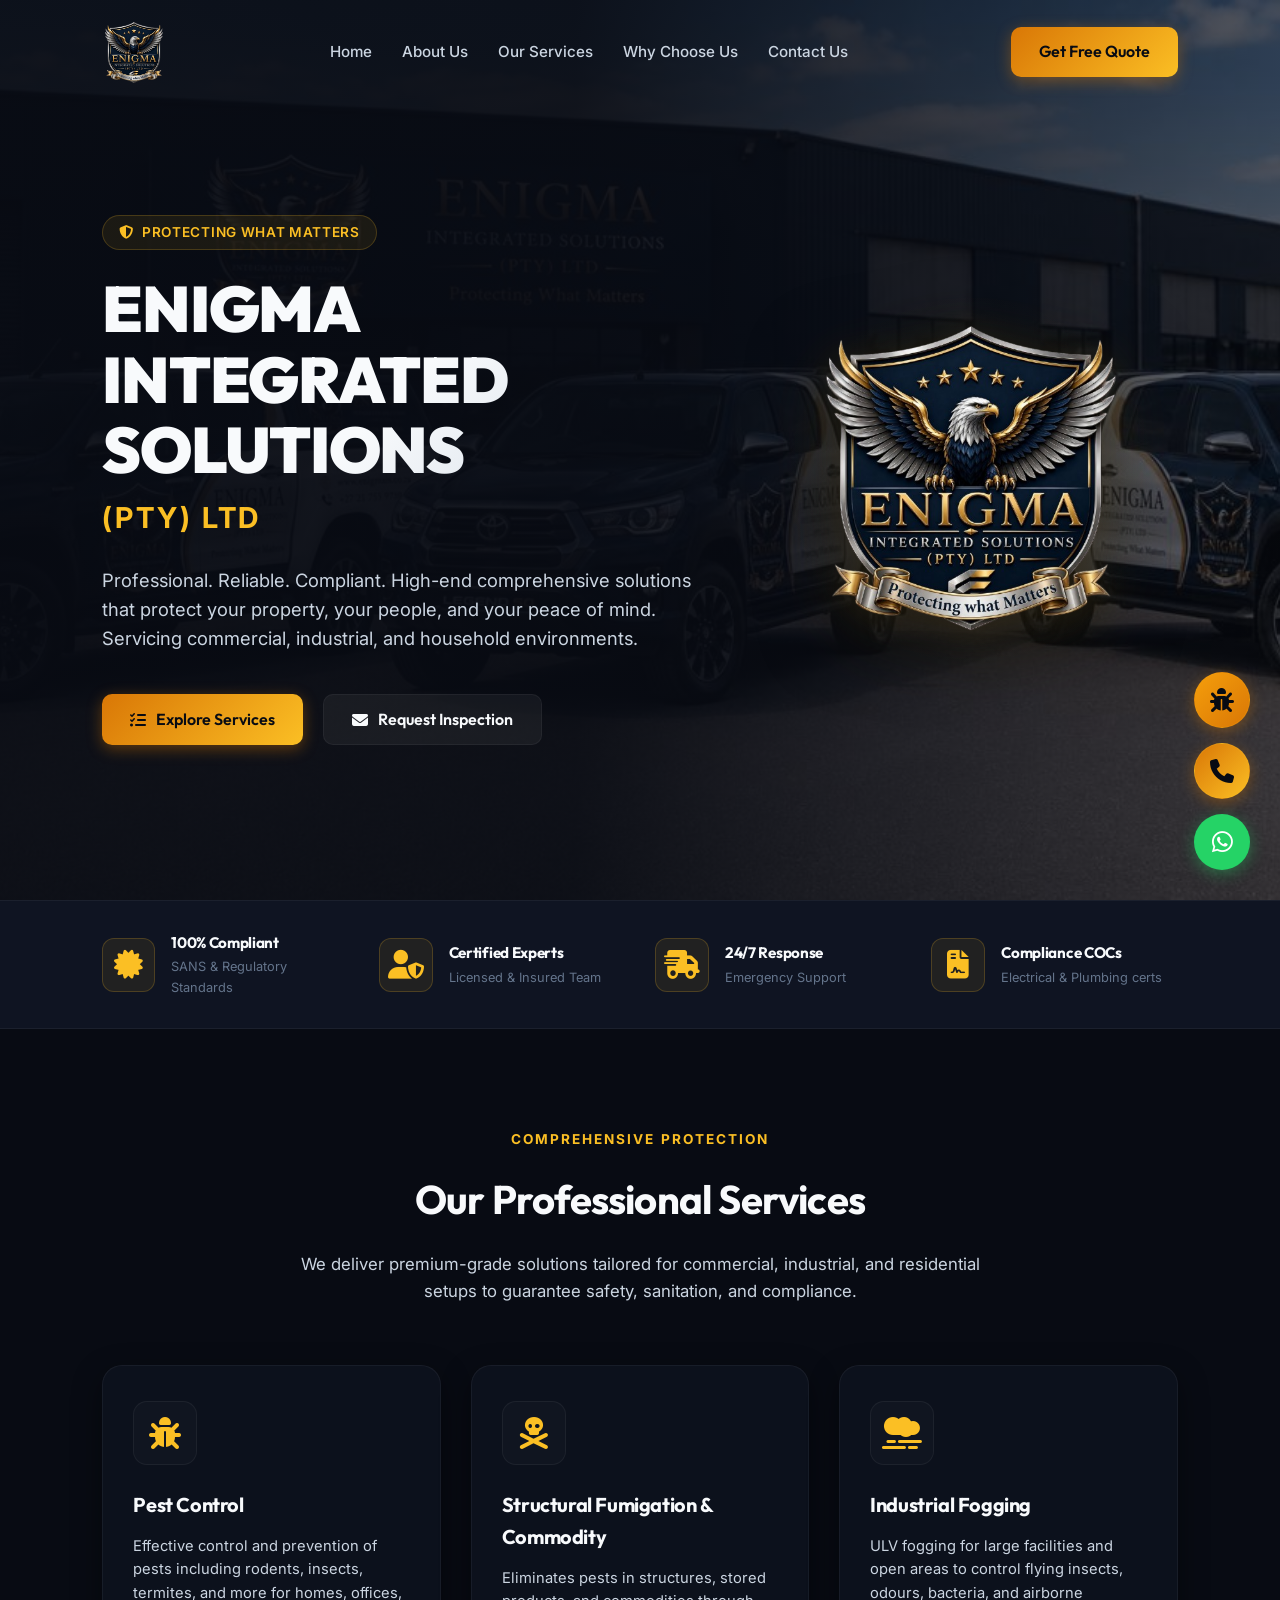
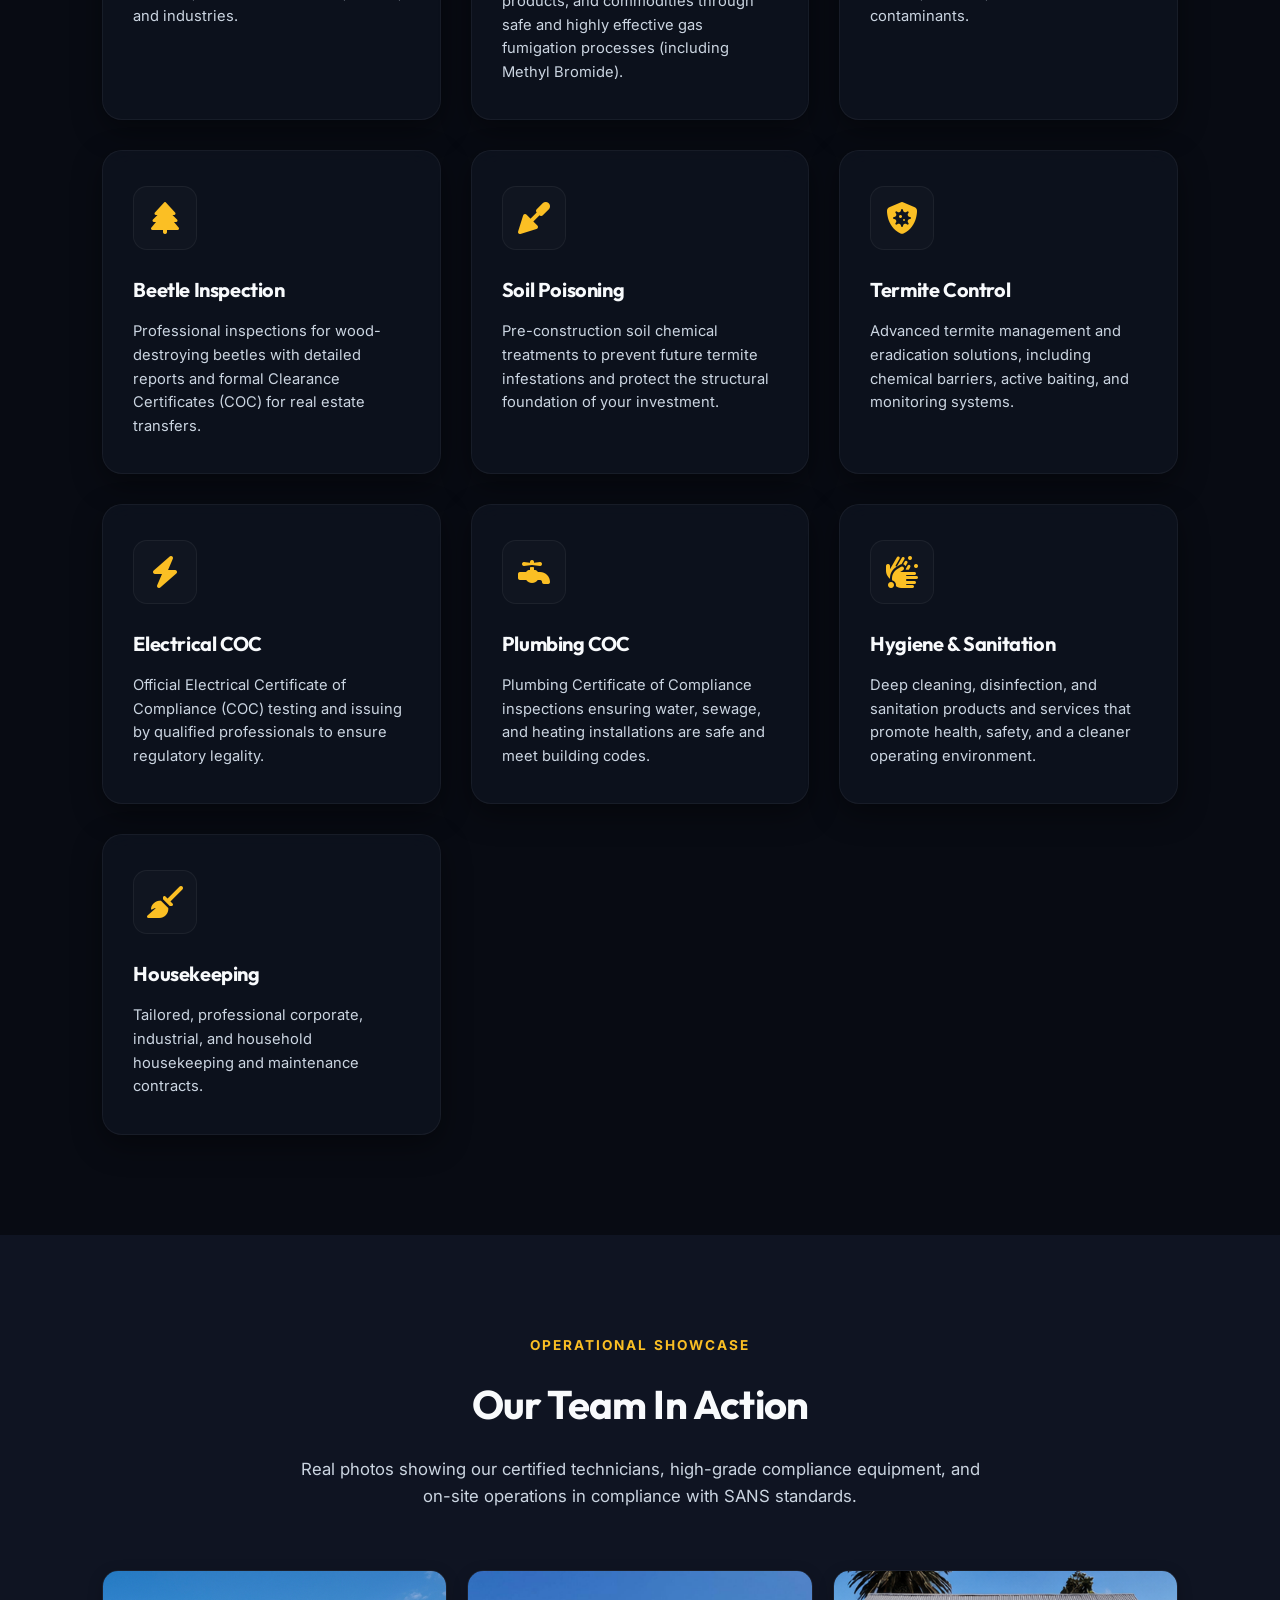
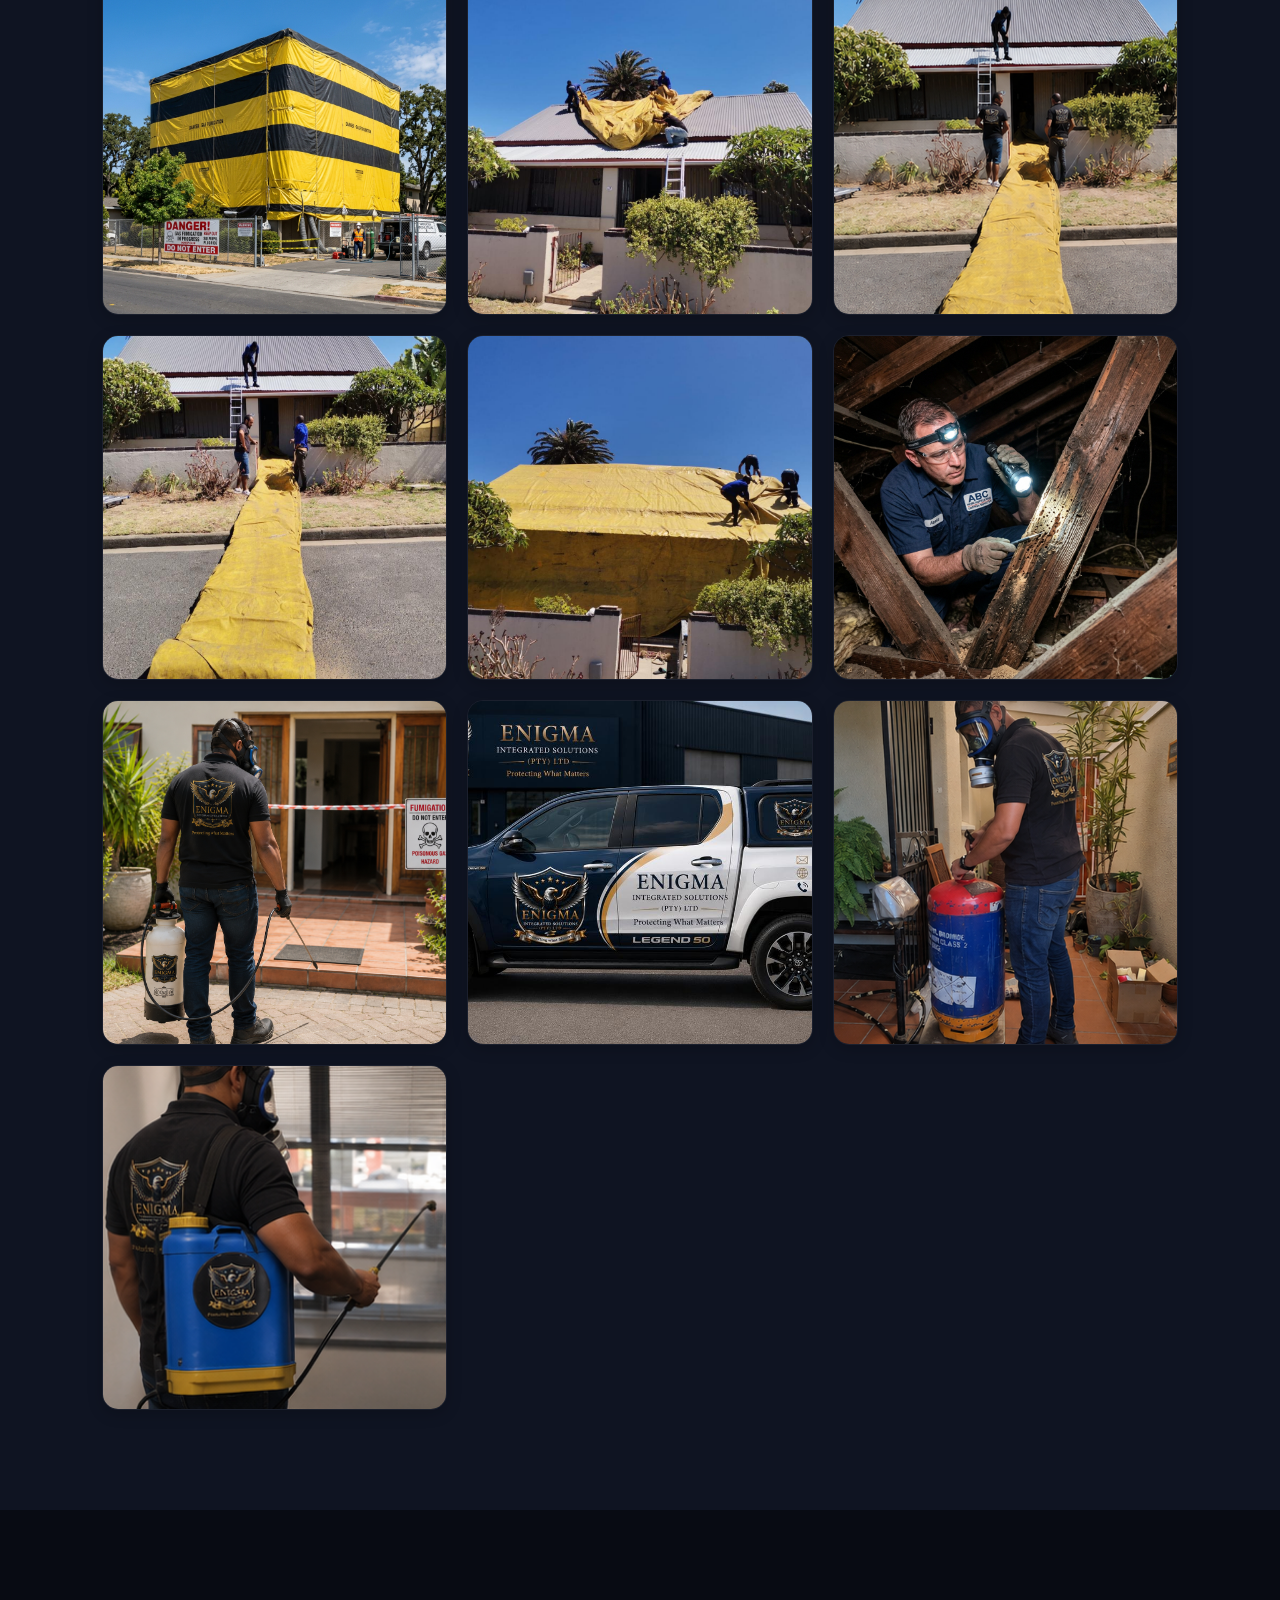
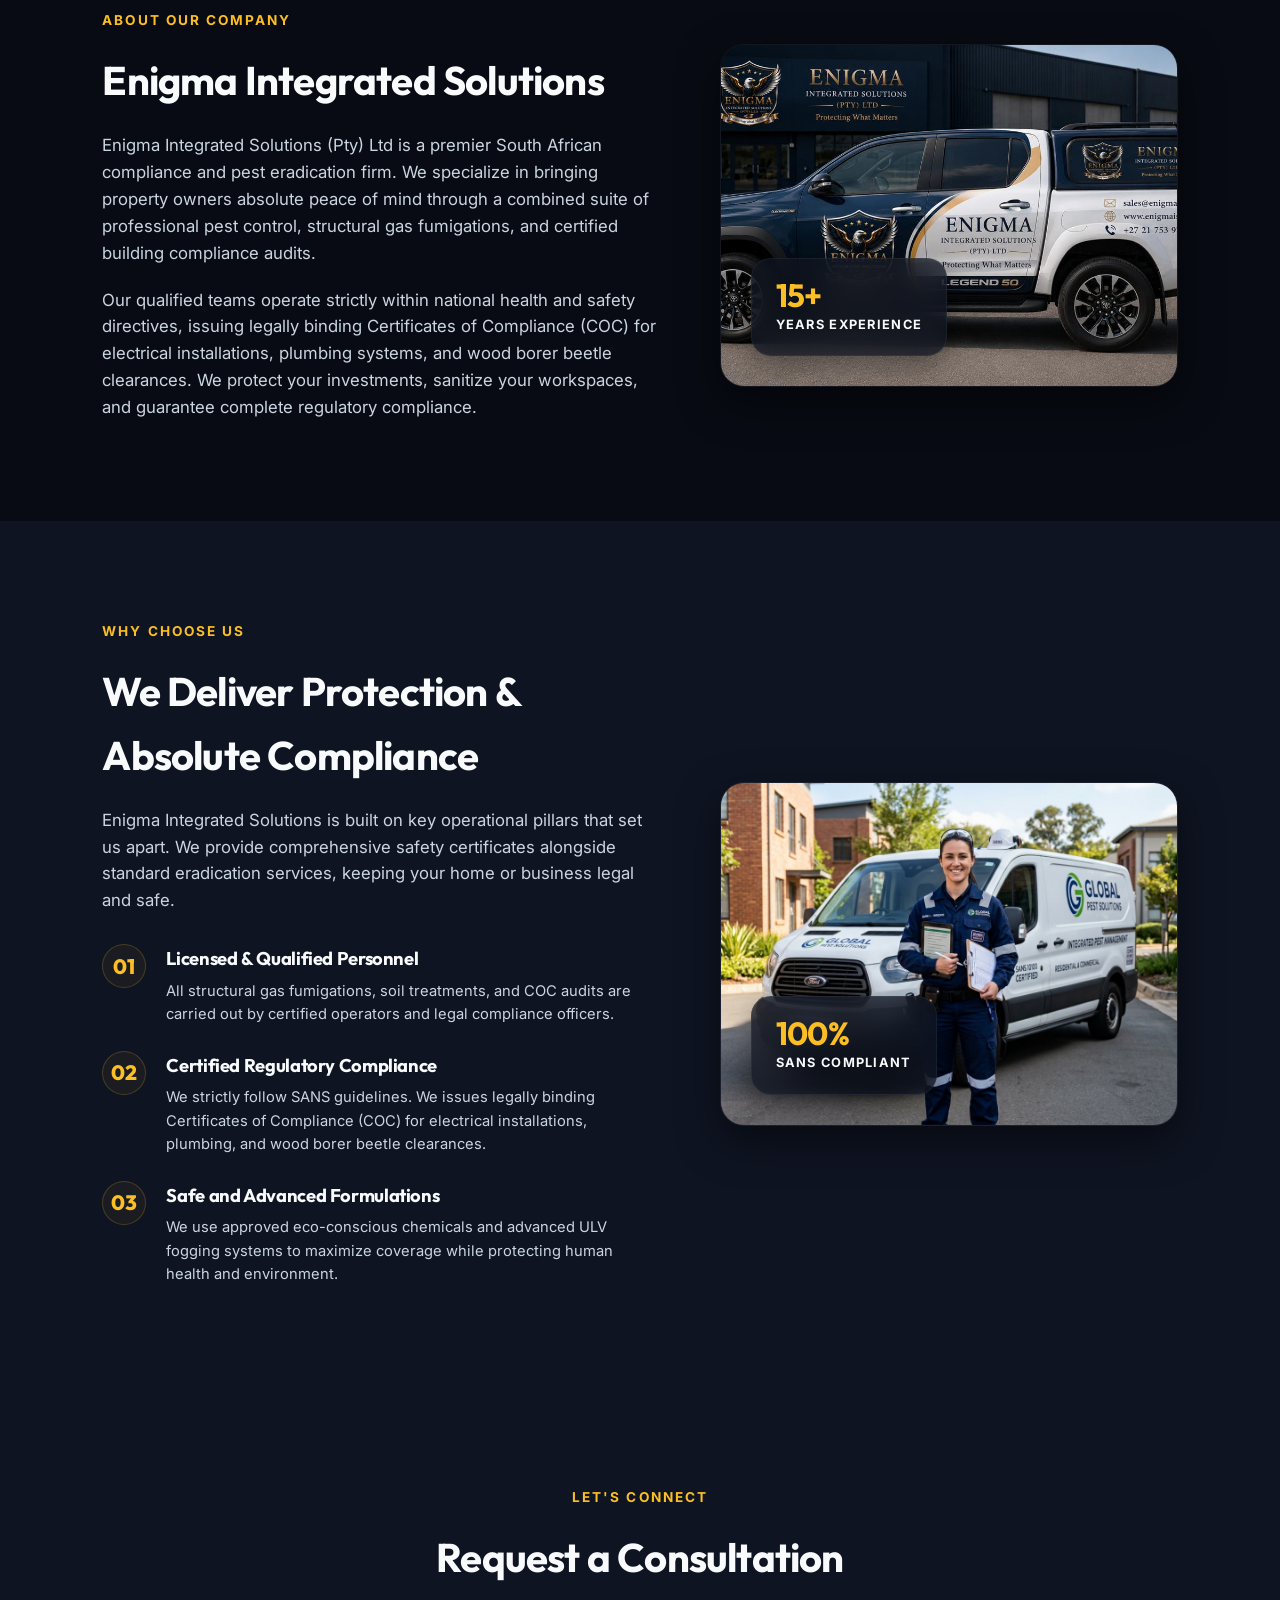
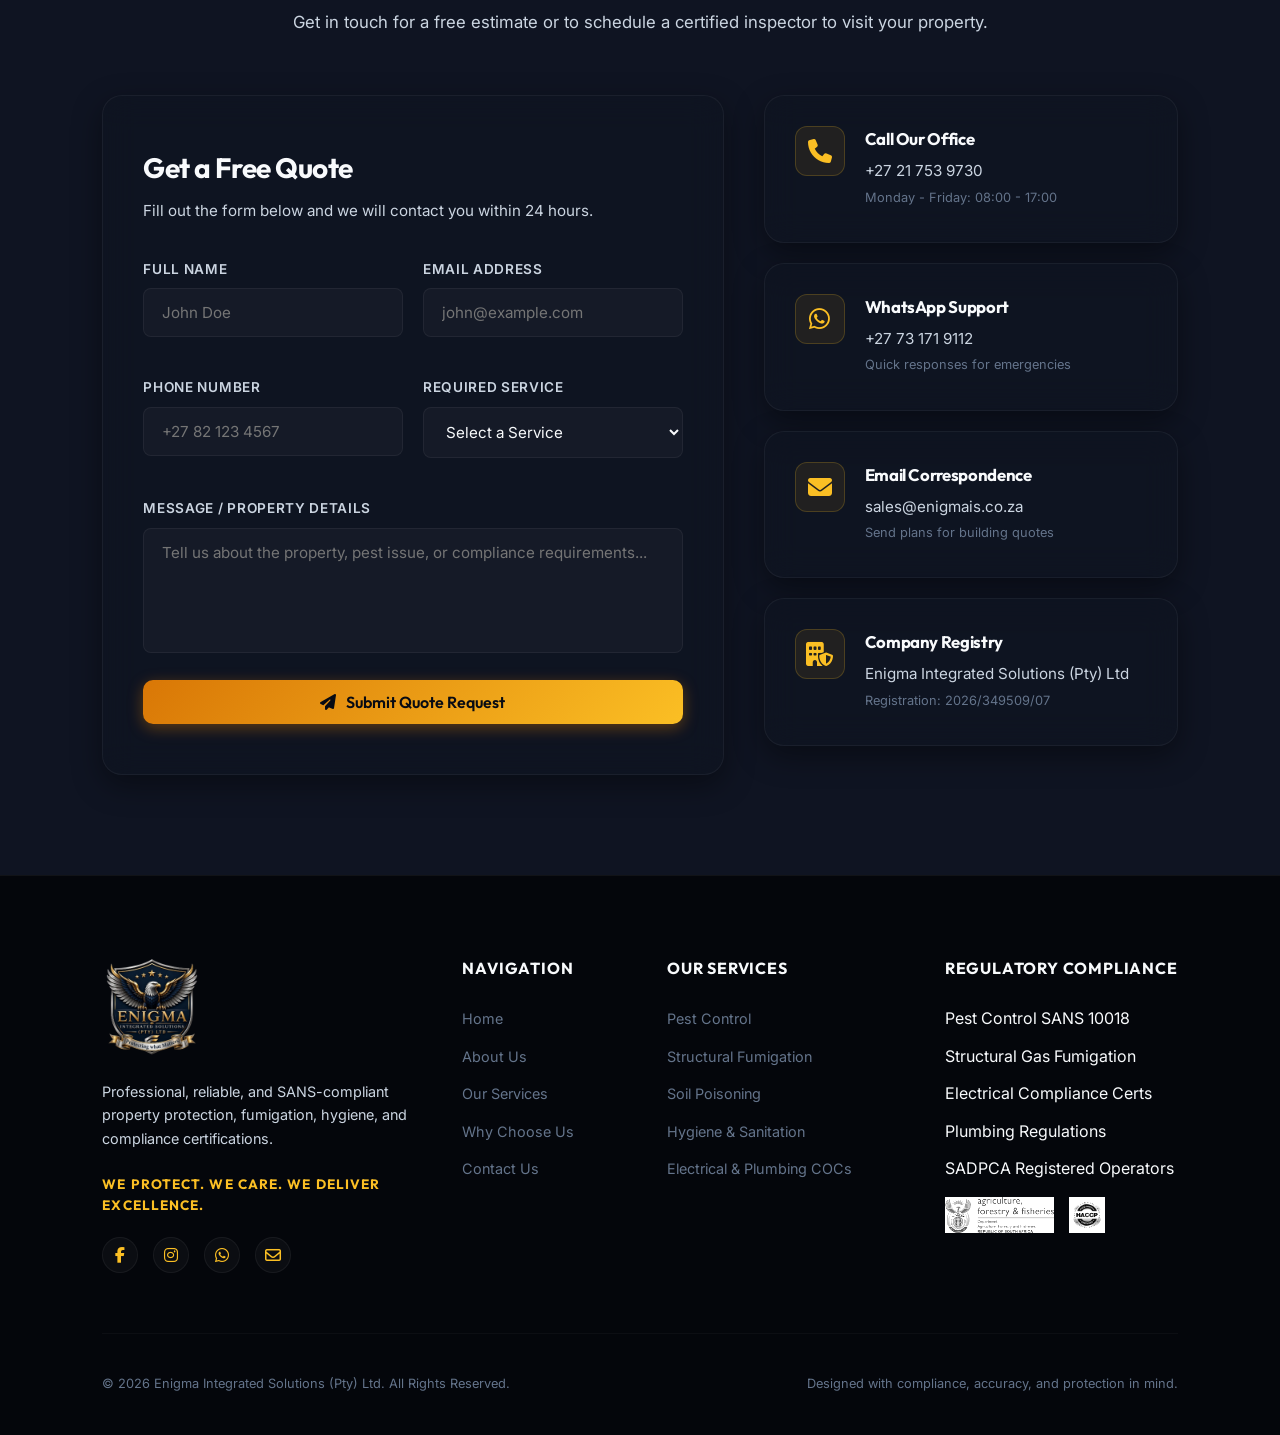
==== index.html @ feeab195 "Initial commit - Enigma Integrated Solutions website with interactive pest simulation and visual imp" ====
<!DOCTYPE html>
<html lang="en">
<head>
    <meta charset="UTF-8">
    <meta name="viewport" content="width=device-width, initial-scale=1.0">
    <title>Enigma Integrated Solutions | Pest Control, Fumigation & Compliance</title>
    <meta name="description" content="Professional, reliable, and compliant integrated pest control, structural fumigation, beetle inspection, soil poisoning, plumbing, and electrical COC services by Enigma Integrated Solutions.">
    
    <!-- FontAwesome for Premium Icons -->
    <link rel="stylesheet" href="https://cdnjs.cloudflare.com/ajax/libs/font-awesome/6.4.0/css/all.min.css">
    
    <!-- Custom Style Sheet -->
    <link rel="stylesheet" href="style.css">
</head>
<body>
    <!-- Hexagonal Grid Overlay -->
    <div class="hex-bg"></div>

    <!-- Navigation Header -->
    <header>
        <div class="logo-container">
            <img src="logo.png" alt="Enigma Logo" class="logo-img">
        </div>
        <ul class="nav-links">
            <li><a href="index.html#hero">Home</a></li>
            <li><a href="index.html#about">About Us</a></li>
            <li><a href="services.html">Our Services</a></li>
            <li><a href="index.html#why-us">Why Choose Us</a></li>
            <li><a href="contact.html">Contact Us</a></li>
        </ul>
        <div class="header-cta">
            <a href="#contact" class="btn btn-primary header-cta-btn">Get Free Quote</a>
            <div class="menu-toggle" id="menu-toggle">
                <span></span>
                <span></span>
                <span></span>
            </div>
        </div>
    </header>

    <!-- Mobile Navigation Drawer -->
    <div class="mobile-nav" id="mobile-nav">
        <div class="mobile-nav-close" id="mobile-nav-close">&times;</div>
        <ul class="mobile-nav-links">
            <li><a href="index.html#hero">Home</a></li>
            <li><a href="index.html#about">About Us</a></li>
            <li><a href="services.html">Our Services</a></li>
            <li><a href="index.html#why-us">Why Choose Us</a></li>
            <li><a href="contact.html">Contact Us</a></li>
            <li style="margin-top: 20px;"><a href="contact.html" class="btn btn-primary" style="display: block; text-align: center;">Get Free Quote</a></li>
        </ul>
    </div>

    <!-- Hero Section -->
    <section class="hero" id="hero">
        <div class="hero-content">
            <div class="hero-tag">
                <i class="fa-solid fa-shield-halved"></i> Protecting What Matters
            </div>
            <h1 class="hero-title">ENIGMA INTEGRATED SOLUTIONS</h1>
            <div class="hero-subtitle">(PTY) LTD</div>
            <p class="hero-desc">
                Professional. Reliable. Compliant. High-end comprehensive solutions that protect your property, your people, and your peace of mind. Servicing commercial, industrial, and household environments.
            </p>
            <div class="hero-btns">
                <a href="#services" class="btn btn-primary">
                    <i class="fa-solid fa-list-check"></i> Explore Services
                </a>
                <a href="#contact" class="btn btn-secondary">
                    <i class="fa-solid fa-envelope"></i> Request Inspection
                </a>
            </div>
        </div>
        <div class="hero-badge-container">
            <div class="shield-logo-wrap">
                <img src="logo.png" alt="Enigma Integrated Solutions Shield" class="shield-logo-big">
            </div>
        </div>
    </section>

    <!-- Trust Badges Bar -->
    <section class="trust-badges">
        <div class="badge-item">
            <div class="badge-icon"><i class="fa-solid fa-certificate"></i></div>
            <div class="badge-info">
                <h4>100% Compliant</h4>
                <p>SANS & Regulatory Standards</p>
            </div>
        </div>
        <div class="badge-item">
            <div class="badge-icon"><i class="fa-solid fa-user-shield"></i></div>
            <div class="badge-info">
                <h4>Certified Experts</h4>
                <p>Licensed & Insured Team</p>
            </div>
        </div>
        <div class="badge-item">
            <div class="badge-icon"><i class="fa-solid fa-truck-fast"></i></div>
            <div class="badge-info">
                <h4>24/7 Response</h4>
                <p>Emergency Support</p>
            </div>
        </div>
        <div class="badge-item">
            <div class="badge-icon"><i class="fa-solid fa-file-contract"></i></div>
            <div class="badge-info">
                <h4>Compliance COCs</h4>
                <p>Electrical & Plumbing certs</p>
            </div>
        </div>
    </section>

    <!-- Services Section -->
    <section class="section" id="services">
        <div class="section-header">
            <span class="section-tag">Comprehensive Protection</span>
            <h2 class="section-title">Our Professional Services</h2>
            <p class="section-desc">We deliver premium-grade solutions tailored for commercial, industrial, and residential setups to guarantee safety, sanitation, and compliance.</p>
        </div>
        
        <div class="services-grid">
            <!-- 1. Pest Control -->
            <div class="service-card glass-panel">
                <div class="service-icon-wrap">
                    <div class="service-icon"><i class="fa-solid fa-bug"></i></div>
                </div>
                <h3>Pest Control</h3>
                <p>Effective control and prevention of pests including rodents, insects, termites, and more for homes, offices, and industries.</p>
            </div>

            <!-- 2. Structural Fumigation -->
            <div class="service-card glass-panel">
                <div class="service-icon-wrap">
                    <div class="service-icon"><i class="fa-solid fa-skull-crossbones"></i></div>
                </div>
                <h3>Structural Fumigation & Commodity</h3>
                <p>Eliminates pests in structures, stored products, and commodities through safe and highly effective gas fumigation processes (including Methyl Bromide).</p>
            </div>

            <!-- 3. Industrial Fogging -->
            <div class="service-card glass-panel">
                <div class="service-icon-wrap">
                    <div class="service-icon"><i class="fa-solid fa-smog"></i></div>
                </div>
                <h3>Industrial Fogging</h3>
                <p>ULV fogging for large facilities and open areas to control flying insects, odours, bacteria, and airborne contaminants.</p>
            </div>

            <!-- 4. Beetle Inspection -->
            <div class="service-card glass-panel">
                <div class="service-icon-wrap">
                    <div class="service-icon"><i class="fa-solid fa-tree"></i></div>
                </div>
                <h3>Beetle Inspection</h3>
                <p>Professional inspections for wood-destroying beetles with detailed reports and formal Clearance Certificates (COC) for real estate transfers.</p>
            </div>

            <!-- 5. Soil Poisoning -->
            <div class="service-card glass-panel">
                <div class="service-icon-wrap">
                    <div class="service-icon"><i class="fa-solid fa-trowel"></i></div>
                </div>
                <h3>Soil Poisoning</h3>
                <p>Pre-construction soil chemical treatments to prevent future termite infestations and protect the structural foundation of your investment.</p>
            </div>

            <!-- 6. Termite Control -->
            <div class="service-card glass-panel">
                <div class="service-icon-wrap">
                    <div class="service-icon"><i class="fa-solid fa-shield-virus"></i></div>
                </div>
                <h3>Termite Control</h3>
                <p>Advanced termite management and eradication solutions, including chemical barriers, active baiting, and monitoring systems.</p>
            </div>

            <!-- 7. Electrical COC -->
            <div class="service-card glass-panel">
                <div class="service-icon-wrap">
                    <div class="service-icon"><i class="fa-solid fa-bolt"></i></div>
                </div>
                <h3>Electrical COC</h3>
                <p>Official Electrical Certificate of Compliance (COC) testing and issuing by qualified professionals to ensure regulatory legality.</p>
            </div>

            <!-- 8. Plumbing COC -->
            <div class="service-card glass-panel">
                <div class="service-icon-wrap">
                    <div class="service-icon"><i class="fa-solid fa-faucet"></i></div>
                </div>
                <h3>Plumbing COC</h3>
                <p>Plumbing Certificate of Compliance inspections ensuring water, sewage, and heating installations are safe and meet building codes.</p>
            </div>

            <!-- 9. Hygiene & Sanitation -->
            <div class="service-card glass-panel">
                <div class="service-icon-wrap">
                    <div class="service-icon"><i class="fa-solid fa-hands-bubbles"></i></div>
                </div>
                <h3>Hygiene & Sanitation</h3>
                <p>Deep cleaning, disinfection, and sanitation products and services that promote health, safety, and a cleaner operating environment.</p>
            </div>

            <!-- 10. Housekeeping -->
            <div class="service-card glass-panel">
                <div class="service-icon-wrap">
                    <div class="service-icon"><i class="fa-solid fa-broom"></i></div>
                </div>
                <h3>Housekeeping</h3>
                <p>Tailored, professional corporate, industrial, and household housekeeping and maintenance contracts.</p>
            </div>
        </div>
    </section>

    <!-- Gallery Section -->
    <section class="section section-alt" id="gallery">
        <div class="section-header">
            <span class="section-tag">Operational Showcase</span>
            <h2 class="section-title">Our Team In Action</h2>
            <p class="section-desc">Real photos showing our certified technicians, high-grade compliance equipment, and on-site operations in compliance with SANS standards.</p>
        </div>
        
        <div class="gallery-grid">
            <div class="gallery-item" data-src="structural_fumigation_service.png" data-caption="Certified Enigma technician preparing Methyl Bromide gas cylinders, adjusting valves on scales prior to starting structural fumigation.">
                <img src="structural_fumigation_service.png" alt="Fumigation setup">
                <div class="gallery-zoom-icon"><i class="fa-solid fa-magnifying-glass-plus"></i></div>
                <div class="gallery-overlay">
                    <h4>Fumigation Prep</h4>
                    <p>Methyl Bromide setup</p>
                </div>
            </div>

            <div class="gallery-item" data-src="WhatsApp Image 2026-05-28 at 19.33.57.jpeg" data-caption="Enigma operations team pulling the yellow tarpaulin to cover the roof of a residential property for a borer beetle fumigation.">
                <img src="WhatsApp Image 2026-05-28 at 19.33.57.jpeg" alt="Site Inspection">
                <div class="gallery-zoom-icon"><i class="fa-solid fa-magnifying-glass-plus"></i></div>
                <div class="gallery-overlay">
                    <h4>Operational Safety</h4>
                    <p>Roof tarping setup</p>
                </div>
            </div>

            <div class="gallery-item" data-src="234178e8-e310-4999-b7f9-cc5a488cd9df (2).png" data-caption="Official Enigma active pest control warning label establishing structural compliance boundary.">
                <img src="234178e8-e310-4999-b7f9-cc5a488cd9df (2).png" alt="Enigma Warning Label">
                <div class="gallery-zoom-icon"><i class="fa-solid fa-magnifying-glass-plus"></i></div>
                <div class="gallery-overlay">
                    <h4>Warning Notice</h4>
                    <p>Pest warning label</p>
                </div>
            </div>

            <div class="gallery-item" data-src="WhatsApp Image 2026-05-28 at 19.33.57 (2).jpeg" data-caption="Large yellow tarpaulins and safety weights stretching onto the ground of the property boundary to create a completely gas-tight seal.">
                <img src="WhatsApp Image 2026-05-28 at 19.33.57 (2).jpeg" alt="Fumigation Monitor">
                <div class="gallery-zoom-icon"><i class="fa-solid fa-magnifying-glass-plus"></i></div>
                <div class="gallery-overlay">
                    <h4>Property Sealing</h4>
                    <p>Ground tarping</p>
                </div>
            </div>

            <div class="gallery-item" data-src="WhatsApp Image 2026-05-28 at 19.33.57 (3).jpeg" data-caption="Qualified personnel securing safety clips on the heavy-duty yellow gas sheets on the rooftop of a property.">
                <img src="WhatsApp Image 2026-05-28 at 19.33.57 (3).jpeg" alt="Industrial Fogging Prep">
                <div class="gallery-zoom-icon"><i class="fa-solid fa-magnifying-glass-plus"></i></div>
                <div class="gallery-overlay">
                    <h4>Rooftop Tarping</h4>
                    <p>Securing safety clips</p>
                </div>
            </div>

            <div class="gallery-item" data-src="beetle_inspection_service.png" data-caption="Technician examining window frame joints and wall cavities for wood-borer beetle infestations during property audit.">
                <img src="beetle_inspection_service.png" alt="Safety Warning Notice">
                <div class="gallery-zoom-icon"><i class="fa-solid fa-magnifying-glass-plus"></i></div>
                <div class="gallery-overlay">
                    <h4>Beetle Audit</h4>
                    <p>Inspection details</p>
                </div>
            </div>

            <div class="gallery-item" data-src="1574c08b-3d66-49b2-88bf-6e9077f7aad7.png" data-caption="Two branded Enigma service bakkies fully equipped and ready for structural fumigation dispatch.">
                <img src="1574c08b-3d66-49b2-88bf-6e9077f7aad7.png" alt="Enigma Service Vehicles">
                <div class="gallery-zoom-icon"><i class="fa-solid fa-magnifying-glass-plus"></i></div>
                <div class="gallery-overlay">
                    <h4>Company Fleet</h4>
                    <p>Hilux bakkies dispatch</p>
                </div>
            </div>

            <div class="gallery-item" data-src="WhatsApp Image 2026-05-30 at 12.38.09 (1).jpeg" data-caption="Branded Toyota Hilux company bakkie ready for deployment to specialized structural soil poisoning site.">
                <img src="WhatsApp Image 2026-05-30 at 12.38.09 (1).jpeg" alt="Foundation soil treatment overview">
                <div class="gallery-zoom-icon"><i class="fa-solid fa-magnifying-glass-plus"></i></div>
                <div class="gallery-overlay">
                    <h4>Company Vehicle</h4>
                    <p>Hilux bakkie dispatch</p>
                </div>
            </div>

            <div class="gallery-item" data-src="234178e8-e310-4999-b7f9-cc5a488cd9df (3).png" data-caption="Enigma compliance service record card detailing recent pest control treatment dates.">
                <img src="234178e8-e310-4999-b7f9-cc5a488cd9df (3).png" alt="Service Record Card">
                <div class="gallery-zoom-icon"><i class="fa-solid fa-magnifying-glass-plus"></i></div>
                <div class="gallery-overlay">
                    <h4>Compliance Log</h4>
                    <p>Service card updates</p>
                </div>
            </div>

            <div class="gallery-item" data-src="234178e8-e310-4999-b7f9-cc5a488cd9df (6).png" data-caption="Official PIRB plumbing Certificate of Compliance (COC) document issued by our certified inspectors.">
                <img src="234178e8-e310-4999-b7f9-cc5a488cd9df (6).png" alt="Plumbing CoC Document">
                <div class="gallery-zoom-icon"><i class="fa-solid fa-magnifying-glass-plus"></i></div>
                <div class="gallery-overlay">
                    <h4>Plumbing COC</h4>
                    <p>PIRB certification</p>
                </div>
            </div>
        </div>
    </section>

    <!-- About Us Section -->
    <section class="section" id="about">
        <div class="why-us">
            <div class="why-us-content">
                <span class="section-tag">About Our Company</span>
                <h2 class="section-title">Enigma Integrated Solutions</h2>
                <p class="section-desc" style="margin-bottom: 20px;">
                    Enigma Integrated Solutions (Pty) Ltd is a premier South African compliance and pest eradication firm. We specialize in bringing property owners absolute peace of mind through a combined suite of professional pest control, structural gas fumigations, and certified building compliance audits.
                </p>
                <p class="section-desc">
                    Our qualified teams operate strictly within national health and safety directives, issuing legally binding Certificates of Compliance (COC) for electrical installations, plumbing systems, and wood borer beetle clearances. We protect your investments, sanitize your workspaces, and guarantee complete regulatory compliance.
                </p>
            </div>
            <div class="why-us-graphic">
                <img src="WhatsApp Image 2026-05-30 at 12.38.09 (1).jpeg" alt="Enigma branded service Hilux bakkie ready for dispatch">
                <div class="why-us-overlay-badge glass-panel">
                    <h3>15+</h3>
                    <p>YEARS EXPERIENCE</p>
                </div>
            </div>
        </div>
    </section>

    <!-- Why Choose Us Section -->
    <section class="section section-alt" id="why-us">
        <div class="why-us">
            <div class="why-us-content">
                <span class="section-tag">Why Choose Us</span>
                <h2 class="section-title">We Deliver Protection & Absolute Compliance</h2>
                <p class="section-desc">
                    Enigma Integrated Solutions is built on key operational pillars that set us apart. We provide comprehensive safety certificates alongside standard eradication services, keeping your home or business legal and safe.
                </p>
                
                <div class="why-us-list">
                    <div class="why-us-item">
                        <div class="why-us-num">01</div>
                        <div class="why-us-detail">
                            <h4>Licensed & Qualified Personnel</h4>
                            <p>All structural gas fumigations, soil treatments, and COC audits are carried out by certified operators and legal compliance officers.</p>
                        </div>
                    </div>
                    
                    <div class="why-us-item">
                        <div class="why-us-num">02</div>
                        <div class="why-us-detail">
                            <h4>Certified Regulatory Compliance</h4>
                            <p>We strictly follow SANS guidelines. We issues legally binding Certificates of Compliance (COC) for electrical installations, plumbing, and wood borer beetle clearances.</p>
                        </div>
                    </div>
                    
                    <div class="why-us-item">
                        <div class="why-us-num">03</div>
                        <div class="why-us-detail">
                            <h4>Safe and Advanced Formulations</h4>
                            <p>We use approved eco-conscious chemicals and advanced ULV fogging systems to maximize coverage while protecting human health and environment.</p>
                        </div>
                    </div>
                </div>
            </div>
            
            <div class="why-us-graphic">
                <img src="why_choose_us_showcase.png" alt="Enigma Certified Inspector holding checklist">
                <div class="why-us-overlay-badge glass-panel">
                    <h3>100%</h3>
                    <p>SANS COMPLIANT</p>
                </div>
            </div>
        </div>
    </section>

    <!-- Contact & Quote Form Section -->
    <section class="section section-alt" id="contact">
        <div class="section-header">
            <span class="section-tag">Let's Connect</span>
            <h2 class="section-title">Request a Consultation</h2>
            <p class="section-desc">Get in touch for a free estimate or to schedule a certified inspector to visit your property.</p>
        </div>
        
        <div class="contact-section-wrap">
            <!-- Left: Quote Request Form -->
            <div class="quote-form-card glass-panel">
                <div class="form-title">
                    <h3>Get a Free Quote</h3>
                    <p>Fill out the form below and we will contact you within 24 hours.</p>
                </div>
                
                <form id="quoteForm">
                    <div class="form-group-row">
                        <div class="form-group">
                            <label for="fullName">Full Name</label>
                            <input type="text" id="fullName" class="form-control" placeholder="John Doe" required>
                        </div>
                        <div class="form-group">
                            <label for="emailAddr">Email Address</label>
                            <input type="email" id="emailAddr" class="form-control" placeholder="john@example.com" required>
                        </div>
                    </div>
                    
                    <div class="form-group-row">
                        <div class="form-group">
                            <label for="phoneNum">Phone Number</label>
                            <input type="tel" id="phoneNum" class="form-control" placeholder="+27 82 123 4567" required>
                        </div>
                        <div class="form-group">
                            <label for="serviceSelect">Required Service</label>
                            <select id="serviceSelect" class="form-control" required>
                                <option value="" disabled selected>Select a Service</option>
                                <option value="Pest Control">Pest Control</option>
                                <option value="Structural Fumigation">Structural Fumigation</option>
                                <option value="Industrial Fogging">Industrial Fogging</option>
                                <option value="Beetle Inspection">Beetle Inspection / COC</option>
                                <option value="Soil Poisoning">Soil Poisoning</option>
                                <option value="Termite Control">Termite Control</option>
                                <option value="Electrical COC">Electrical COC Clearance</option>
                                <option value="Plumbing COC">Plumbing COC Clearance</option>
                                <option value="Hygiene & Sanitation">Hygiene & Sanitation</option>
                                <option value="Housekeeping">Housekeeping</option>
                            </select>
                        </div>
                    </div>
                    
                    <div class="form-group">
                        <label for="userMsg">Message / Property Details</label>
                        <textarea id="userMsg" class="form-control" rows="5" placeholder="Tell us about the property, pest issue, or compliance requirements..." required></textarea>
                    </div>
                    
                    <button type="submit" class="btn btn-primary" style="width: 100%;">
                        <i class="fa-solid fa-paper-plane"></i> Submit Quote Request
                    </button>
                    
                    <div class="submit-success-msg" id="successMsg">
                        <i class="fa-solid fa-circle-check"></i> Thank you! Your request has been successfully submitted. We'll contact you soon.
                    </div>
                </form>
            </div>
            
            <!-- Right: Contact Information Cards -->
            <div class="info-cards-wrap">
                <!-- Phone -->
                <div class="info-card glass-panel">
                    <div class="info-card-icon"><i class="fa-solid fa-phone"></i></div>
                    <div class="info-card-detail">
                        <h4>Call Our Office</h4>
                        <p><a href="tel:+27217539730">+27 21 753 9730</a></p>
                        <p class="company-detail">Monday - Friday: 08:00 - 17:00</p>
                    </div>
                </div>
                
                <!-- WhatsApp -->
                <div class="info-card glass-panel">
                    <div class="info-card-icon"><i class="fa-brands fa-whatsapp"></i></div>
                    <div class="info-card-detail">
                        <h4>WhatsApp Support</h4>
                        <p><a href="https://wa.me/27731719112" target="_blank">+27 73 171 9112</a></p>
                        <p class="company-detail">Quick responses for emergencies</p>
                    </div>
                </div>
                
                <!-- Email -->
                <div class="info-card glass-panel">
                    <div class="info-card-icon"><i class="fa-solid fa-envelope"></i></div>
                    <div class="info-card-detail">
                        <h4>Email Correspondence</h4>
                        <p><a href="mailto:sales@enigmais.co.za">sales@enigmais.co.za</a></p>
                        <p class="company-detail">Send plans for building quotes</p>
                    </div>
                </div>
                
                <!-- Business Info -->
                <div class="info-card glass-panel">
                    <div class="info-card-icon"><i class="fa-solid fa-building-shield"></i></div>
                    <div class="info-card-detail">
                        <h4>Company Registry</h4>
                        <p>Enigma Integrated Solutions (Pty) Ltd</p>
                        <p class="company-detail">Registration: 2026/349509/07</p>
                    </div>
                </div>
            </div>
        </div>
    </section>

    <!-- Footer -->
    <footer>
        <div class="footer-top">
            <div class="footer-brand">
                <div class="footer-logo-wrap logo-container" style="justify-content: flex-start; margin-bottom: 24px;">
                    <img src="logo.png" alt="Enigma Logo" class="logo-img" style="height: 100px;">
                </div>
                <p>Professional, reliable, and SANS-compliant property protection, fumigation, hygiene, and compliance certifications.</p>
                <div class="footer-slogan" style="margin-bottom: 20px;">WE PROTECT. WE CARE. WE DELIVER EXCELLENCE.</div>
                <div class="footer-socials" style="display: flex; gap: 15px;">
                    <a href="#" class="social-icon" style="width: 36px; height: 36px; border-radius: 50%; background: rgba(255,255,255,0.03); display: flex; align-items: center; justify-content: center; border: 1px solid var(--border-color); color: var(--color-gold);"><i class="fa-brands fa-facebook-f"></i></a>
                    <a href="#" class="social-icon" style="width: 36px; height: 36px; border-radius: 50%; background: rgba(255,255,255,0.03); display: flex; align-items: center; justify-content: center; border: 1px solid var(--border-color); color: var(--color-gold);"><i class="fa-brands fa-instagram"></i></a>
                    <a href="https://wa.me/27731719112" target="_blank" class="social-icon" style="width: 36px; height: 36px; border-radius: 50%; background: rgba(255,255,255,0.03); display: flex; align-items: center; justify-content: center; border: 1px solid var(--border-color); color: var(--color-gold);"><i class="fa-brands fa-whatsapp"></i></a>
                    <a href="mailto:sales@enigmais.co.za" class="social-icon" style="width: 36px; height: 36px; border-radius: 50%; background: rgba(255,255,255,0.03); display: flex; align-items: center; justify-content: center; border: 1px solid var(--border-color); color: var(--color-gold);"><i class="fa-regular fa-envelope"></i></a>
                </div>
            </div>
            
            <div class="footer-links-wrap" style="display: flex; gap: 50px; flex: 1.5; justify-content: space-between; flex-wrap: wrap;">
                <div class="footer-nav">
                    <h4>Navigation</h4>
                    <ul>
                        <li><a href="index.html#hero">Home</a></li>
                        <li><a href="index.html#about">About Us</a></li>
                        <li><a href="services.html">Our Services</a></li>
                        <li><a href="index.html#why-us">Why Choose Us</a></li>
                        <li><a href="contact.html">Contact Us</a></li>
                    </ul>
                </div>
                
                <div class="footer-nav">
                    <h4>Our Services</h4>
                    <ul>
                        <li><a href="#services">Pest Control</a></li>
                        <li><a href="#services">Structural Fumigation</a></li>
                        <li><a href="#services">Soil Poisoning</a></li>
                        <li><a href="#services">Hygiene & Sanitation</a></li>
                        <li><a href="#services">Electrical & Plumbing COCs</a></li>
                    </ul>
                </div>

                <div class="footer-nav">
                    <h4>Regulatory Compliance</h4>
                    <ul>
                        <li>Pest Control SANS 10018</li>
                        <li>Structural Gas Fumigation</li>
                        <li>Electrical Compliance Certs</li>
                        <li>Plumbing Regulations</li>
                        <li>SADPCA Registered Operators</li>
                    </ul>
                    <div class="footer-badges" style="display: flex; gap: 15px; margin-top: 15px;">
                        <img src="badge2.jpeg" alt="DAFF Registered" style="height: 36px; width: auto; object-fit: contain; filter: grayscale(1) brightness(1.2); transition: var(--transition-smooth); cursor: pointer;" onmouseover="this.style.filter='none'" onmouseout="this.style.filter='grayscale(1) brightness(1.2)'" title="DAFF Registered Operators Check">
                        <img src="badg1.jpeg" alt="HACCP Certified" style="height: 36px; width: auto; object-fit: contain; filter: grayscale(1) brightness(1.2); transition: var(--transition-smooth); cursor: pointer;" onmouseover="this.style.filter='none'" onmouseout="this.style.filter='grayscale(1) brightness(1.2)'" title="HACCP Certified Compliance">
                    </div>
                </div>
            </div>
        </div>
        
        <div class="footer-bottom">
            <p>&copy; 2026 Enigma Integrated Solutions (Pty) Ltd. All Rights Reserved.</p>
            <p>Designed with compliance, accuracy, and protection in mind.</p>
        </div>
    </footer>

    <!-- Interactive Lightbox Modal -->
    <div class="lightbox" id="lightbox">
        <div class="lightbox-content-wrap">
            <button class="lightbox-close" id="lightbox-close">&times;</button>
            <img src="" alt="Lightbox Zoomed" class="lightbox-img" id="lightbox-img">
            <div class="lightbox-caption" id="lightbox-caption"></div>
        </div>
    </div>

    <!-- Floating Quick Contact Buttons -->
    <div class="floating-actions">
        <a href="tel:+27217539730" class="float-btn float-call" data-tooltip="Call Our Office">
            <i class="fa-solid fa-phone"></i>
        </a>
        <a href="https://wa.me/27731719112" target="_blank" class="float-btn float-whatsapp" data-tooltip="Chat on WhatsApp">
            <i class="fa-brands fa-whatsapp"></i>
        </a>
    </div>

    <!-- Interactive JavaScript -->
    <script src="app.js"></script>
</body>
</html>
---- style.css ----
@import url('https://fonts.googleapis.com/css2?family=Outfit:wght@300;400;500;600;700;800;900&family=Inter:wght@300;400;500;600;700&display=swap');

:root {
    --bg-primary: #080b13;
    --bg-secondary: #0f1422;
    --bg-card: rgba(15, 20, 34, 0.7);
    --bg-nav: rgba(8, 11, 19, 0.75);
    
    --color-gold-light: #fcd34d;
    --color-gold: #fbbf24;
    --color-gold-dark: #d97706;
    --color-gold-glow: rgba(251, 191, 36, 0.15);
    
    --color-silver: #94a3b8;
    --color-silver-light: #cbd5e1;
    --color-silver-dark: #475569;
    
    --text-primary: #f8fafc;
    --text-secondary: #cbd5e1;
    --text-muted: #64748b;
    
    --border-color: rgba(255, 255, 255, 0.05);
    --border-gold: rgba(251, 191, 36, 0.2);
    
    --font-heading: 'Outfit', sans-serif;
    --font-body: 'Inter', sans-serif;
    
    --transition-smooth: all 0.3s cubic-bezier(0.4, 0, 0.2, 1);
    --transition-bounce: all 0.5s cubic-bezier(0.175, 0.885, 0.32, 1.275);
}

/* Base Styles */
* {
    margin: 0;
    padding: 0;
    box-sizing: border-box;
    scroll-behavior: smooth;
}

body {
    background-color: var(--bg-primary);
    color: var(--text-primary);
    font-family: var(--font-body);
    line-height: 1.6;
    overflow-x: hidden;
    position: relative;
}

/* Background Gradients and Pattern Overlay */
body::before {
    content: "";
    position: fixed;
    top: 0;
    left: 0;
    width: 100vw;
    height: 100vh;
    background: 
        radial-gradient(circle at 10% 20%, rgba(15, 23, 42, 0.98) 0%, rgba(8, 11, 19, 1) 100%);
    z-index: -2;
    pointer-events: none;
}

.hex-bg {
    position: fixed;
    top: 0;
    left: 0;
    width: 100%;
    height: 100%;
    opacity: 0.025;
    background-image: 
        linear-gradient(30deg, var(--color-gold) 12%, transparent 12.5%, transparent 87%, var(--color-gold) 87.5%, var(--color-gold)),
        linear-gradient(150deg, var(--color-gold) 12%, transparent 12.5%, transparent 87%, var(--color-gold) 87.5%, var(--color-gold)),
        linear-gradient(270deg, var(--color-gold) 22%, transparent 22%, transparent 78%, var(--color-gold) 78%, var(--color-gold)),
        linear-gradient(60deg, var(--color-gold) 26%, transparent 26%, transparent 74%, var(--color-gold) 74%, var(--color-gold)),
        linear-gradient(120deg, var(--color-gold) 26%, transparent 26%, transparent 74%, var(--color-gold) 74%, var(--color-gold));
    background-size: 80px 140px;
    background-position: 0 0, 0 0, 40px 70px, 40px 70px, 40px 70px;
    z-index: -1;
    pointer-events: none;
}

h1, h2, h3, h4, h5, h6 {
    font-family: var(--font-heading);
    font-weight: 700;
    letter-spacing: -0.02em;
    color: var(--text-primary);
}

a {
    color: inherit;
    text-decoration: none;
    transition: var(--transition-smooth);
}

img {
    max-width: 100%;
    height: auto;
}

/* Glassmorphism Classes */
.glass-panel {
    background: var(--bg-card);
    backdrop-filter: blur(16px);
    -webkit-backdrop-filter: blur(16px);
    border: 1px solid var(--border-color);
    border-radius: 20px;
    box-shadow: 0 10px 30px rgba(0, 0, 0, 0.4);
    transition: var(--transition-smooth);
}

.glass-panel:hover {
    border-color: var(--border-gold);
    box-shadow: 0 15px 35px var(--color-gold-glow);
}

/* Buttons */
.btn {
    display: inline-flex;
    align-items: center;
    justify-content: center;
    padding: 12px 28px;
    font-family: var(--font-heading);
    font-size: 1rem;
    font-weight: 600;
    border-radius: 10px;
    transition: var(--transition-bounce);
    cursor: pointer;
    gap: 10px;
}

.btn-primary {
    background: linear-gradient(135deg, var(--color-gold-dark), var(--color-gold));
    color: #080b13;
    border: none;
    box-shadow: 0 4px 15px rgba(217, 119, 6, 0.4);
}

.btn-primary:hover {
    transform: translateY(-3px);
    box-shadow: 0 8px 25px rgba(217, 119, 6, 0.6);
}

.btn-secondary {
    background: rgba(255, 255, 255, 0.05);
    color: var(--text-primary);
    border: 1px solid var(--border-color);
}

.btn-secondary:hover {
    background: rgba(255, 255, 255, 0.1);
    border-color: var(--color-silver);
    transform: translateY(-3px);
}

.btn-whatsapp {
    background: #128c7e;
    color: #fff;
    border: none;
    box-shadow: 0 4px 15px rgba(18, 140, 126, 0.4);
}

.btn-whatsapp:hover {
    background: #075e54;
    transform: translateY(-3px);
    box-shadow: 0 8px 25px rgba(7, 94, 84, 0.6);
}

/* Navigation Header */
header {
    position: fixed;
    top: 0;
    left: 0;
    width: 100%;
    padding: 20px 8%;
    display: flex;
    justify-content: space-between;
    align-items: center;
    z-index: 1000;
    transition: var(--transition-smooth);
}

header.scrolled {
    padding: 12px 8%;
    background: var(--bg-nav);
    backdrop-filter: blur(20px);
    -webkit-backdrop-filter: blur(20px);
    border-bottom: 1px solid var(--border-color);
    box-shadow: 0 4px 20px rgba(0, 0, 0, 0.3);
}

.logo-container {
    display: flex;
    align-items: center;
    gap: 12px;
}

.logo-img {
    height: 64px;
    width: auto;
    object-fit: contain;
    transition: var(--transition-smooth);
}

header.scrolled .logo-img {
    height: 44px;
}

.logo-text {
    font-family: var(--font-heading);
    font-size: 1.3rem;
    font-weight: 800;
    letter-spacing: 0.05em;
    background: linear-gradient(135deg, var(--text-primary), var(--color-silver-light));
    -webkit-background-clip: text;
    -webkit-text-fill-color: transparent;
}

.nav-links {
    display: flex;
    align-items: center;
    list-style: none;
    gap: 30px;
}

.nav-links a {
    font-size: 0.95rem;
    font-weight: 500;
    color: var(--text-secondary);
    position: relative;
    padding: 6px 0;
}

.nav-links a::after {
    content: "";
    position: absolute;
    bottom: 0;
    left: 0;
    width: 0;
    height: 2px;
    background: linear-gradient(90deg, var(--color-gold-dark), var(--color-gold));
    transition: var(--transition-smooth);
}

.nav-links a:hover {
    color: var(--color-gold);
}

.nav-links a:hover::after {
    width: 100%;
}

.menu-toggle {
    display: none;
    flex-direction: column;
    gap: 6px;
    cursor: pointer;
}

.menu-toggle span {
    width: 28px;
    height: 3px;
    background-color: var(--text-primary);
    border-radius: 2px;
    transition: var(--transition-smooth);
}

/* Hero Section */
.hero {
    min-height: 100vh;
    padding: 140px 8% 80px;
    display: flex;
    align-items: center;
    justify-content: space-between;
    gap: 40px;
    position: relative;
    background: 
        linear-gradient(to right, rgba(8, 11, 19, 0.95) 45%, rgba(8, 11, 19, 0.6) 100%),
        url('WhatsApp Image 2026-05-30 at 12.38.09.jpeg') no-repeat center center;
    background-size: cover;
}

.hero-content {
    flex: 1.2;
    z-index: 10;
}

.hero-tag {
    display: inline-flex;
    align-items: center;
    gap: 8px;
    background: rgba(251, 191, 36, 0.08);
    border: 1px solid var(--border-gold);
    color: var(--color-gold);
    padding: 6px 16px;
    border-radius: 30px;
    font-size: 0.85rem;
    font-weight: 600;
    margin-bottom: 24px;
    text-transform: uppercase;
    letter-spacing: 0.05em;
}

.hero-title {
    font-size: 4rem;
    font-weight: 900;
    line-height: 1.1;
    margin-bottom: 10px;
    background: linear-gradient(135deg, var(--text-primary) 50%, var(--color-silver-light) 100%);
    -webkit-background-clip: text;
    -webkit-text-fill-color: transparent;
}

.hero-subtitle {
    font-size: 1.8rem;
    color: var(--color-gold);
    font-weight: 700;
    letter-spacing: 0.1em;
    margin-bottom: 24px;
}

.hero-desc {
    font-size: 1.15rem;
    color: var(--text-secondary);
    max-width: 600px;
    margin-bottom: 40px;
}

.hero-btns {
    display: flex;
    gap: 20px;
    flex-wrap: wrap;
}

.hero-badge-container {
    flex: 0.8;
    display: flex;
    justify-content: center;
    align-items: center;
    position: relative;
}

.shield-logo-wrap {
    position: relative;
    padding: 30px;
    border-radius: 50%;
    background: radial-gradient(circle, rgba(251, 191, 36, 0.05) 0%, transparent 70%);
}

.shield-logo-big {
    width: 320px;
    height: 320px;
    object-fit: contain;
    filter: drop-shadow(0 15px 40px rgba(0, 0, 0, 0.6)) drop-shadow(0 5px 15px var(--color-gold-glow));
    animation: float 6s ease-in-out infinite;
}

@keyframes float {
    0%, 100% { transform: translateY(0); }
    50% { transform: translateY(-15px); }
}

/* Trust Badges Bar */
.trust-badges {
    background: var(--bg-secondary);
    border-top: 1px solid var(--border-color);
    border-bottom: 1px solid var(--border-color);
    padding: 30px 8%;
    display: grid;
    grid-template-columns: repeat(4, 1fr);
    gap: 30px;
}

.badge-item {
    display: flex;
    align-items: center;
    gap: 16px;
}

.badge-icon {
    font-size: 1.8rem;
    color: var(--color-gold);
    background: rgba(251, 191, 36, 0.08);
    width: 54px;
    height: 54px;
    display: flex;
    align-items: center;
    justify-content: center;
    border-radius: 12px;
    border: 1px solid var(--border-gold);
}

.badge-info h4 {
    font-size: 0.95rem;
    font-weight: 700;
    margin-bottom: 2px;
}

.badge-info p {
    font-size: 0.8rem;
    color: var(--text-muted);
}

/* Section Common Styles */
.section {
    padding: 100px 8%;
    position: relative;
}

.section-alt {
    background-color: var(--bg-secondary);
}

.section-header {
    text-align: center;
    max-width: 700px;
    margin: 0 auto 60px;
}

.section-tag {
    color: var(--color-gold);
    font-size: 0.85rem;
    font-weight: 700;
    text-transform: uppercase;
    letter-spacing: 0.15em;
    margin-bottom: 16px;
    display: block;
}

.section-title {
    font-size: 2.5rem;
    margin-bottom: 20px;
}

.section-desc {
    color: var(--text-secondary);
    font-size: 1.05rem;
}

/* Services Grid */
.services-grid {
    display: grid;
    grid-template-columns: repeat(auto-fill, minmax(320px, 1fr));
    gap: 30px;
}

.service-card {
    padding: 35px 30px;
    position: relative;
    overflow: hidden;
}

.service-card::before {
    content: "";
    position: absolute;
    top: 0;
    left: 0;
    width: 4px;
    height: 100%;
    background: linear-gradient(to bottom, var(--color-gold-dark), var(--color-gold));
    border-radius: 2px;
    opacity: 0;
    transition: var(--transition-smooth);
}

.service-card:hover::before {
    opacity: 1;
}

.service-icon-wrap {
    margin-bottom: 24px;
    position: relative;
}

.service-icon {
    width: 64px;
    height: 64px;
    background: rgba(255, 255, 255, 0.02);
    border: 1px solid var(--border-color);
    border-radius: 14px;
    display: flex;
    align-items: center;
    justify-content: center;
    font-size: 2rem;
    color: var(--color-gold);
    transition: var(--transition-smooth);
}

.service-card:hover .service-icon {
    background: rgba(251, 191, 36, 0.08);
    border-color: var(--border-gold);
    color: var(--color-gold-light);
    transform: scale(1.05);
}

.service-card h3 {
    font-size: 1.25rem;
    margin-bottom: 14px;
    font-weight: 700;
}

.service-card p {
    color: var(--text-secondary);
    font-size: 0.92rem;
    line-height: 1.6;
}

/* Gallery Section */
.gallery-grid {
    display: grid;
    grid-template-columns: repeat(auto-fill, minmax(280px, 1fr));
    gap: 20px;
}

.gallery-item {
    position: relative;
    border-radius: 16px;
    overflow: hidden;
    aspect-ratio: 1 / 1;
    border: 1px solid var(--border-color);
    cursor: pointer;
    box-shadow: 0 4px 15px rgba(0, 0, 0, 0.2);
}

.gallery-item img {
    width: 100%;
    height: 100%;
    object-fit: cover;
    transition: var(--transition-bounce);
}

.gallery-overlay {
    position: absolute;
    top: 0;
    left: 0;
    width: 100%;
    height: 100%;
    background: linear-gradient(to top, rgba(8, 11, 19, 0.95) 0%, rgba(8, 11, 19, 0.4) 100%);
    opacity: 0;
    display: flex;
    flex-direction: column;
    justify-content: flex-end;
    padding: 24px;
    transition: var(--transition-smooth);
}

.gallery-item:hover img {
    transform: scale(1.08);
}

.gallery-item:hover .gallery-overlay {
    opacity: 1;
}

.gallery-zoom-icon {
    position: absolute;
    top: 20px;
    right: 20px;
    width: 40px;
    height: 40px;
    background: var(--color-gold);
    color: #080b13;
    border-radius: 50%;
    display: flex;
    align-items: center;
    justify-content: center;
    font-weight: bold;
    font-size: 1.2rem;
    opacity: 0;
    transform: scale(0.8);
    transition: var(--transition-bounce);
}

.gallery-item:hover .gallery-zoom-icon {
    opacity: 1;
    transform: scale(1);
}

.gallery-overlay h4 {
    font-size: 1.05rem;
    font-weight: 700;
    color: var(--text-primary);
    margin-bottom: 4px;
}

.gallery-overlay p {
    font-size: 0.8rem;
    color: var(--color-gold);
    text-transform: uppercase;
    letter-spacing: 0.05em;
    font-weight: 600;
}

/* Lightbox Modal */
.lightbox {
    position: fixed;
    top: 0;
    left: 0;
    width: 100%;
    height: 100%;
    background: rgba(8, 11, 19, 0.98);
    z-index: 2000;
    opacity: 0;
    pointer-events: none;
    display: flex;
    align-items: center;
    justify-content: center;
    transition: var(--transition-smooth);
    padding: 40px;
}

.lightbox.active {
    opacity: 1;
    pointer-events: auto;
}

.lightbox-content-wrap {
    position: relative;
    max-width: 900px;
    max-height: 80%;
    display: flex;
    flex-direction: column;
    align-items: center;
}

.lightbox-img {
    max-width: 100%;
    max-height: 70vh;
    border-radius: 12px;
    box-shadow: 0 10px 40px rgba(0,0,0,0.8);
    border: 1px solid rgba(255, 255, 255, 0.1);
}

.lightbox-caption {
    font-family: var(--font-heading);
    font-size: 1.2rem;
    color: var(--text-primary);
    margin-top: 20px;
    text-align: center;
    font-weight: 600;
}

.lightbox-close {
    position: absolute;
    top: -40px;
    right: 0;
    background: none;
    border: none;
    color: var(--text-primary);
    font-size: 2rem;
    cursor: pointer;
    transition: var(--transition-smooth);
}

.lightbox-close:hover {
    color: var(--color-gold);
}

/* Why Choose Us & Operational Strengths */
.why-us {
    display: flex;
    align-items: center;
    gap: 60px;
}

.why-us-content {
    flex: 1.1;
}

.why-us-list {
    margin-top: 30px;
    display: flex;
    flex-direction: column;
    gap: 24px;
}

.why-us-item {
    display: flex;
    gap: 20px;
}

.why-us-num {
    font-family: var(--font-heading);
    font-size: 1.3rem;
    font-weight: 800;
    color: var(--color-gold);
    width: 44px;
    height: 44px;
    border: 1px solid var(--border-gold);
    border-radius: 50%;
    display: flex;
    align-items: center;
    justify-content: center;
    flex-shrink: 0;
    background: rgba(251, 191, 36, 0.05);
}

.why-us-item h4 {
    font-size: 1.15rem;
    margin-bottom: 6px;
}

.why-us-item p {
    font-size: 0.92rem;
    color: var(--text-secondary);
}

.why-us-graphic {
    flex: 0.9;
    position: relative;
    border-radius: 24px;
    overflow: hidden;
    border: 1px solid var(--border-color);
    box-shadow: 0 15px 40px rgba(0, 0, 0, 0.5);
    aspect-ratio: 4/3;
}

.why-us-graphic img {
    width: 100%;
    height: 100%;
    object-fit: cover;
}

.why-us-overlay-badge {
    position: absolute;
    bottom: 30px;
    left: 30px;
    padding: 20px 24px;
}

.why-us-overlay-badge h3 {
    font-size: 2rem;
    color: var(--color-gold);
    line-height: 1;
    margin-bottom: 4px;
}

.why-us-overlay-badge p {
    font-size: 0.8rem;
    text-transform: uppercase;
    letter-spacing: 0.1em;
    font-weight: 700;
    color: var(--text-primary);
}

/* Contact & Quote Form Section */
.contact-section-wrap {
    display: grid;
    grid-template-columns: 1.2fr 0.8fr;
    gap: 40px;
}

.quote-form-card {
    padding: 50px 40px;
}

.form-title h3 {
    font-size: 1.75rem;
    margin-bottom: 8px;
}

.form-title p {
    color: var(--text-secondary);
    font-size: 0.95rem;
    margin-bottom: 35px;
}

.form-group-row {
    display: grid;
    grid-template-columns: 1fr 1fr;
    gap: 20px;
    margin-bottom: 20px;
}

.form-group {
    margin-bottom: 20px;
}

.form-group label {
    display: block;
    font-size: 0.85rem;
    font-weight: 600;
    margin-bottom: 8px;
    color: var(--text-secondary);
    text-transform: uppercase;
    letter-spacing: 0.05em;
}

.form-control {
    width: 100%;
    background: rgba(255, 255, 255, 0.03);
    border: 1px solid var(--border-color);
    border-radius: 8px;
    padding: 14px 18px;
    color: var(--text-primary);
    font-family: var(--font-body);
    font-size: 0.95rem;
    transition: var(--transition-smooth);
}

select.form-control option {
    background-color: #0f1422;
    color: #f8fafc;
}

.form-control:focus {
    outline: none;
    border-color: var(--color-gold);
    background: rgba(255, 255, 255, 0.05);
    box-shadow: 0 0 15px rgba(251, 191, 36, 0.1);
}

textarea.form-control {
    resize: none;
}

.info-cards-wrap {
    display: flex;
    flex-direction: column;
    gap: 20px;
}

.info-card {
    padding: 30px;
    display: flex;
    align-items: flex-start;
    gap: 20px;
}

.info-card-icon {
    font-size: 1.5rem;
    color: var(--color-gold);
    background: rgba(251, 191, 36, 0.08);
    width: 50px;
    height: 50px;
    border-radius: 12px;
    display: flex;
    align-items: center;
    justify-content: center;
    border: 1px solid var(--border-gold);
    flex-shrink: 0;
}

.info-card-detail h4 {
    font-size: 1.05rem;
    font-weight: 700;
    margin-bottom: 6px;
    color: var(--text-primary);
}

.info-card-detail p {
    font-size: 0.95rem;
    color: var(--text-secondary);
    margin-bottom: 4px;
}

.info-card-detail .company-detail {
    font-size: 0.8rem;
    color: var(--text-muted);
}

.submit-success-msg {
    margin-top: 20px;
    padding: 12px;
    border-radius: 8px;
    background: rgba(16, 185, 129, 0.1);
    border: 1px solid rgba(16, 185, 129, 0.2);
    color: #34d399;
    font-size: 0.9rem;
    display: none;
    text-align: center;
}

/* Footer styling */
footer {
    background-color: #04060b;
    padding: 80px 8% 40px;
    border-top: 1px solid var(--border-color);
}

.footer-top {
    display: flex;
    justify-content: space-between;
    align-items: flex-start;
    flex-wrap: wrap;
    gap: 40px;
    margin-bottom: 60px;
}

.footer-brand {
    max-width: 320px;
}

.footer-logo-wrap {
    margin-bottom: 20px;
}

.footer-logo-wrap .logo-text {
    font-size: 1.5rem;
}

.footer-brand p {
    font-size: 0.9rem;
    color: var(--text-secondary);
    margin-bottom: 24px;
}

.footer-slogan {
    font-family: var(--font-heading);
    font-size: 0.85rem;
    font-weight: 700;
    letter-spacing: 0.08em;
    color: var(--color-gold);
    text-transform: uppercase;
}

.footer-links-wrap {
    display: flex;
    gap: 80px;
}

.footer-nav h4 {
    font-size: 1rem;
    text-transform: uppercase;
    letter-spacing: 0.05em;
    margin-bottom: 24px;
    color: var(--text-primary);
}

.footer-nav ul {
    list-style: none;
    display: flex;
    flex-direction: column;
    gap: 12px;
}

.footer-nav a {
    font-size: 0.9rem;
    color: var(--text-muted);
}

.footer-nav a:hover {
    color: var(--color-gold);
}

.footer-bottom {
    display: flex;
    justify-content: space-between;
    align-items: center;
    border-top: 1px solid rgba(255, 255, 255, 0.03);
    padding-top: 40px;
    flex-wrap: wrap;
    gap: 20px;
}

.footer-bottom p {
    font-size: 0.8rem;
    color: var(--text-muted);
}

/* Mobile Nav Styles */
.mobile-nav {
    position: fixed;
    top: 0;
    right: -100%;
    width: 280px;
    height: 100vh;
    background: var(--bg-secondary);
    z-index: 1001;
    padding: 80px 40px;
    box-shadow: -10px 0 30px rgba(0, 0, 0, 0.5);
    border-left: 1px solid var(--border-color);
    display: flex;
    flex-direction: column;
    gap: 40px;
    transition: var(--transition-bounce);
}

.mobile-nav.active {
    right: 0;
}

.mobile-nav-close {
    position: absolute;
    top: 30px;
    right: 40px;
    font-size: 2rem;
    cursor: pointer;
    color: var(--text-primary);
}

.mobile-nav-links {
    list-style: none;
    display: flex;
    flex-direction: column;
    gap: 25px;
}

.mobile-nav-links a {
    font-family: var(--font-heading);
    font-size: 1.2rem;
    font-weight: 600;
}

/* Media Queries */
@media (max-width: 1024px) {
    header, .hero, .section, footer {
        padding-left: 5%;
        padding-right: 5%;
    }
    
    .hero-title {
        font-size: 3rem;
    }
    
    .why-us {
        flex-direction: column-reverse;
        gap: 40px;
    }
    
    .why-us-graphic {
        width: 100%;
        max-width: 600px;
    }
}

@media (max-width: 768px) {
    .menu-toggle {
        display: flex;
    }
    
    .nav-links, .header-cta-btn {
        display: none;
    }
    
    .hero {
        flex-direction: column;
        padding-top: 120px;
        text-align: center;
    }
    
    .hero-content {
        display: flex;
        flex-direction: column;
        align-items: center;
    }
    
    .hero-title {
        font-size: 2.8rem;
    }
    
    .hero-btns {
        justify-content: center;
    }
    
    .hero-badge-container {
        margin-top: 40px;
    }
    
    .shield-logo-big {
        width: 240px;
        height: 240px;
    }
    
    .trust-badges {
        grid-template-columns: repeat(2, 1fr);
        gap: 20px;
    }
    
    .contact-section-wrap {
        grid-template-columns: 1fr;
    }
    
    .quote-form-card {
        padding: 30px 20px;
    }
    
    .form-group-row {
        grid-template-columns: 1fr;
        gap: 0;
    }
    
    .footer-top {
        flex-direction: column;
        gap: 30px;
    }
    
    .footer-links-wrap {
        width: 100%;
        justify-content: space-between;
        gap: 20px;
    }
}

@media (max-width: 480px) {
    .trust-badges {
        grid-template-columns: 1fr;
    }
    
    .hero-btns {
        flex-direction: column;
        width: 100%;
    }
    
    .hero-btns .btn {
        width: 100%;
    }
    
    .footer-links-wrap {
        flex-direction: column;
        gap: 30px;
    }
}

/* Social Icon Hover Glow */
.social-icon {
    transition: var(--transition-bounce);
}
.social-icon:hover {
    background: var(--color-gold-glow) !important;
    border-color: var(--color-gold) !important;
    transform: translateY(-3px);
    box-shadow: 0 4px 12px var(--color-gold-glow);
}

/* Breadcrumb Banner Styles */
.breadcrumb-banner {
    padding: 160px 8% 60px;
    background: 
        linear-gradient(to bottom, rgba(8, 11, 19, 0.92) 0%, rgba(8, 11, 19, 1) 100%),
        url('WhatsApp Image 2026-05-30 at 12.38.09.jpeg') no-repeat center center;
    background-size: cover;
    border-bottom: 1px solid var(--border-color);
    text-align: center;
    position: relative;
    z-index: 1;
}

.breadcrumb-banner::before {
    content: "";
    position: absolute;
    top: 0;
    left: 0;
    width: 100%;
    height: 100%;
    background-image: 
        radial-gradient(circle at 10% 20%, rgba(15, 23, 42, 0.05) 0%, transparent 100%);
    z-index: -1;
    pointer-events: none;
}

.breadcrumb-content h1 {
    font-size: 3rem;
    font-weight: 800;
    letter-spacing: -0.02em;
    margin-bottom: 12px;
    background: linear-gradient(135deg, var(--text-primary), var(--color-silver-light));
    -webkit-background-clip: text;
    -webkit-text-fill-color: transparent;
}

.breadcrumb-content p {
    font-family: var(--font-heading);
    font-size: 0.95rem;
    color: var(--color-silver);
    font-weight: 600;
    letter-spacing: 0.05em;
    text-transform: uppercase;
}

.breadcrumb-content a {
    color: var(--color-gold);
}

.breadcrumb-content a:hover {
    color: var(--color-gold-light);
}

/* Floating Action Buttons */
.floating-actions {
    position: fixed;
    bottom: 30px;
    right: 30px;
    display: flex;
    flex-direction: column;
    gap: 15px;
    z-index: 1999;
}

.float-btn {
    width: 56px;
    height: 56px;
    border-radius: 50%;
    display: flex;
    align-items: center;
    justify-content: center;
    color: #fff;
    font-size: 1.5rem;
    box-shadow: 0 4px 15px rgba(0, 0, 0, 0.5);
    transition: var(--transition-bounce);
    cursor: pointer;
    border: 1px solid rgba(255, 255, 255, 0.1);
}

.float-btn:hover {
    transform: scale(1.1) translateY(-3px);
}

.float-whatsapp {
    background-color: #25d366;
    box-shadow: 0 4px 15px rgba(37, 211, 102, 0.4);
    border-color: rgba(37, 211, 102, 0.2);
}

.float-whatsapp:hover {
    box-shadow: 0 8px 25px rgba(37, 211, 102, 0.6);
}

.float-call {
    background: linear-gradient(135deg, var(--color-gold-dark), var(--color-gold));
    color: #080b13;
    box-shadow: 0 4px 15px rgba(217, 119, 6, 0.4);
    border-color: rgba(251, 191, 36, 0.2);
}

.float-call:hover {
    box-shadow: 0 8px 25px rgba(217, 119, 6, 0.6);
}

/* Service Detail Page Grid Layout */
.service-detail-section {
    padding: 80px 8%;
}

.service-detail-block {
    display: flex;
    align-items: center;
    gap: 60px;
    margin-bottom: 80px;
}

.service-detail-block:nth-child(even) {
    flex-direction: row-reverse;
}

.service-detail-block:last-child {
    margin-bottom: 0;
}

.service-detail-content {
    flex: 1.1;
}

.service-detail-content h3 {
    font-size: 1.8rem;
    color: var(--color-gold);
    margin-bottom: 15px;
    display: flex;
    align-items: center;
    gap: 15px;
}

.service-detail-content p {
    color: var(--text-secondary);
    font-size: 1rem;
    line-height: 1.7;
    margin-bottom: 20px;
}

.service-detail-img-wrap {
    flex: 0.9;
    position: relative;
    border-radius: 20px;
    overflow: hidden;
    border: 1px solid var(--border-color);
    box-shadow: 0 10px 30px rgba(0, 0, 0, 0.4);
    aspect-ratio: 4/3;
}

.service-detail-img-wrap img {
    width: 100%;
    height: 100%;
    object-fit: cover;
}

/* --- Pest Simulation Styles --- */
.pest {
    position: fixed;
    z-index: 999999;
    pointer-events: auto;
    cursor: pointer;
    user-select: none;
    -webkit-user-drag: none;
    transition: opacity 0.5s ease;
    object-fit: contain;
}

.pest.cockroach-type {
    width: 48px;
    height: 48px;
}

.pest.rat-type {
    width: 80px;
    height: 60px;
}

.pest.flipped {
    pointer-events: none;
    animation: splatFall 1.5s ease-in forwards;
}

.pest.splatted {
    pointer-events: none;
    animation: splatFade 0.8s ease-out forwards;
}

@keyframes splatFall {
    0% {
        transform: rotate(var(--rot)) scaleY(-1);
        opacity: 1;
    }
    30% {
        transform: rotate(var(--rot)) scaleY(-1) translateY(10px);
        opacity: 1;
    }
    100% {
        transform: rotate(var(--rot)) scaleY(-1) translateY(120vh);
        opacity: 0;
    }
}

@keyframes splatFade {
    0% {
        transform: rotate(var(--rot)) scale(1.1);
        opacity: 1;
    }
    100% {
        transform: rotate(var(--rot)) scale(0.4);
        opacity: 0;
    }
}

/* Floating Bug Simulation Button */
.float-bug {
    background: linear-gradient(135deg, #f59e0b, #d97706);
    color: #080b13;
    border-color: rgba(245, 158, 11, 0.3);
    box-shadow: 0 4px 15px rgba(217, 119, 6, 0.4);
}

.float-bug.active {
    background: #ef4444;
    color: #fff;
    border-color: rgba(239, 68, 68, 0.4);
    box-shadow: 0 4px 15px rgba(239, 68, 68, 0.4);
    animation: pulse 1.5s infinite;
}

.float-fumigate {
    background: linear-gradient(135deg, #10b981, #059669);
    color: #fff;
    border-color: rgba(16, 185, 129, 0.3);
    box-shadow: 0 4px 15px rgba(16, 185, 129, 0.4);
    transform: scale(0);
    opacity: 0;
    height: 0;
    width: 0;
    margin: 0;
    pointer-events: none;
    overflow: hidden;
    transition: transform 0.3s cubic-bezier(0.175, 0.885, 0.32, 1.275), opacity 0.3s ease, height 0.3s ease, width 0.3s ease, margin 0.3s ease;
}

.float-fumigate.visible {
    transform: scale(1);
    opacity: 1;
    height: 56px;
    width: 56px;
    pointer-events: auto;
}

/* Fumigation Smoke Fog Overlay */
.fumigation-overlay {
    position: fixed;
    top: 0;
    left: 0;
    width: 100vw;
    height: 100vh;
    z-index: 999998;
    pointer-events: none;
    opacity: 0;
    background: radial-gradient(circle, rgba(16, 185, 129, 0.2) 0%, rgba(5, 150, 105, 0.3) 60%, rgba(6, 78, 59, 0.6) 100%);
    backdrop-filter: blur(0px);
    transition: opacity 0.6s ease, backdrop-filter 0.6s ease;
}

.fumigation-overlay.active {
    opacity: 1;
    backdrop-filter: blur(2px);
}

.fumigation-smoke {
    position: absolute;
    width: 200%;
    height: 200%;
    top: -50%;
    left: -50%;
    background: radial-gradient(circle, rgba(255, 255, 255, 0.1) 10%, transparent 60%);
    opacity: 0;
    transform: scale(0.5);
    pointer-events: none;
}

.fumigation-overlay.active .fumigation-smoke {
    animation: smokeBlow 2.5s ease-out forwards;
}

@keyframes smokeBlow {
    0% {
        opacity: 0;
        transform: scale(0.5) translate(-10%, -10%);
    }
    30% {
        opacity: 0.7;
    }
    100% {
        opacity: 0;
        transform: scale(1.4) translate(10%, 10%);
    }
}

@keyframes pulse {
    0% {
        box-shadow: 0 0 0 0 rgba(239, 68, 68, 0.5);
    }
    70% {
        box-shadow: 0 0 0 15px rgba(239, 68, 68, 0);
    }
    100% {
        box-shadow: 0 0 0 0 rgba(239, 68, 68, 0);
    }
}

/* Tooltip style for custom demo buttons */
.float-btn::before {
    content: attr(data-tooltip);
    position: absolute;
    right: 70px;
    background: #0f1422;
    color: #f8fafc;
    font-family: var(--font-heading);
    font-size: 0.8rem;
    font-weight: 600;
    padding: 6px 12px;
    border-radius: 6px;
    border: 1px solid var(--border-color);
    white-space: nowrap;
    opacity: 0;
    pointer-events: none;
    transform: translateX(10px);
    transition: var(--transition-smooth);
}

.float-btn:hover::before {
    opacity: 1;
    transform: translateX(0);
}

/* Ensure select dropdown options have a dark background and white text across all browsers */
select option {
    background-color: #0f1422 !important;
    color: #f8fafc !important;
}
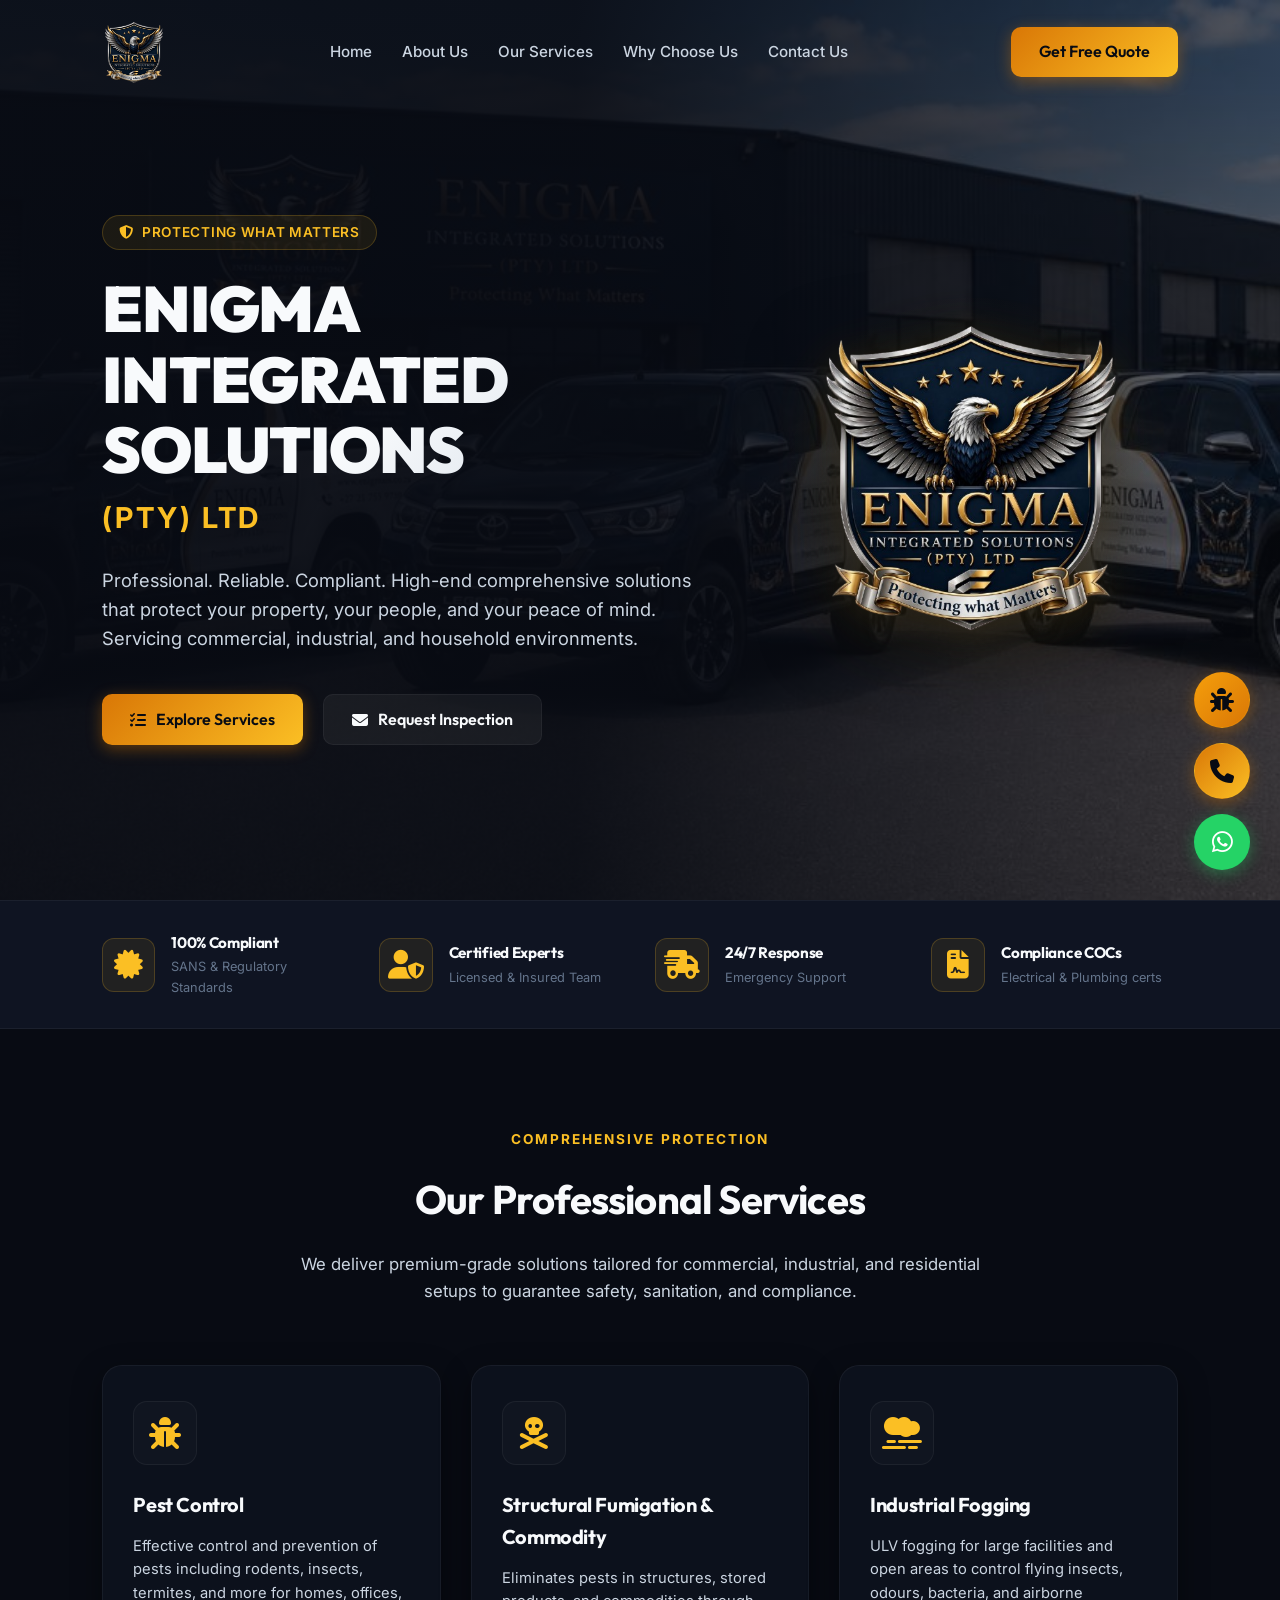
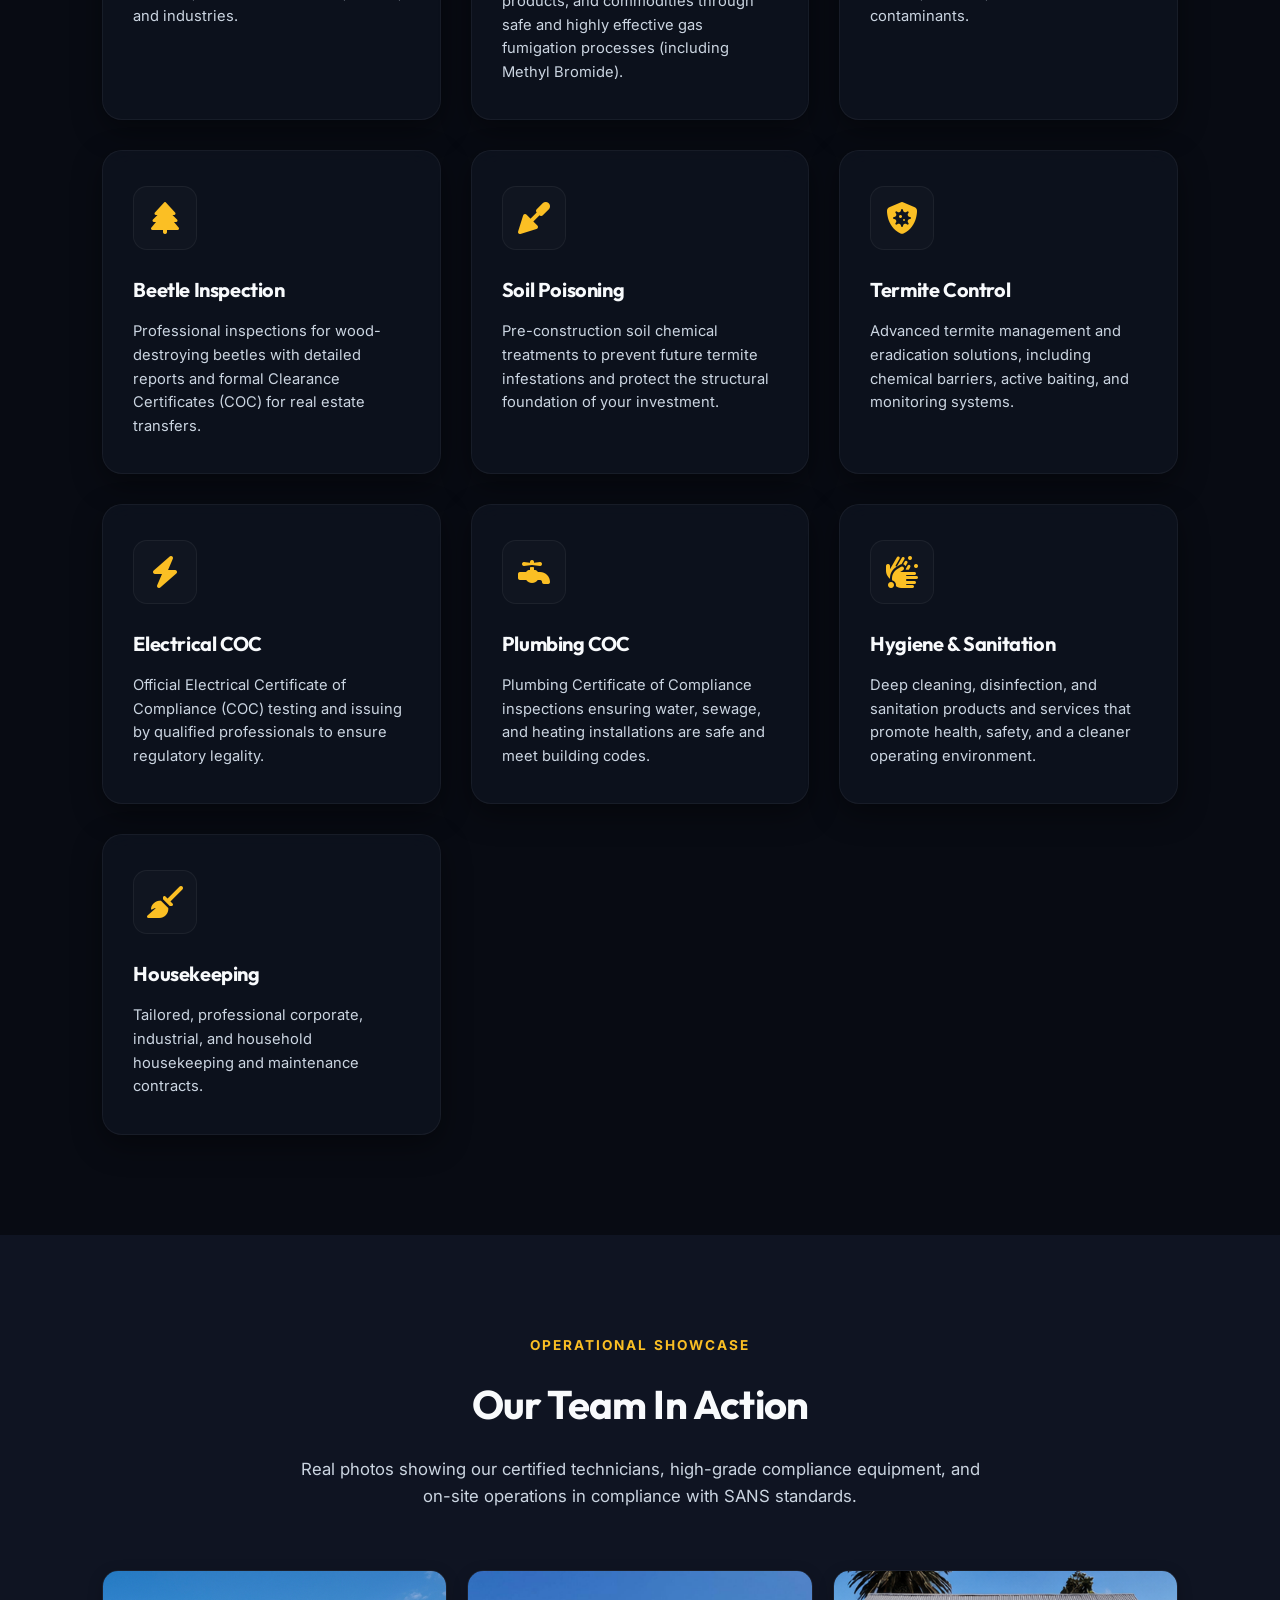
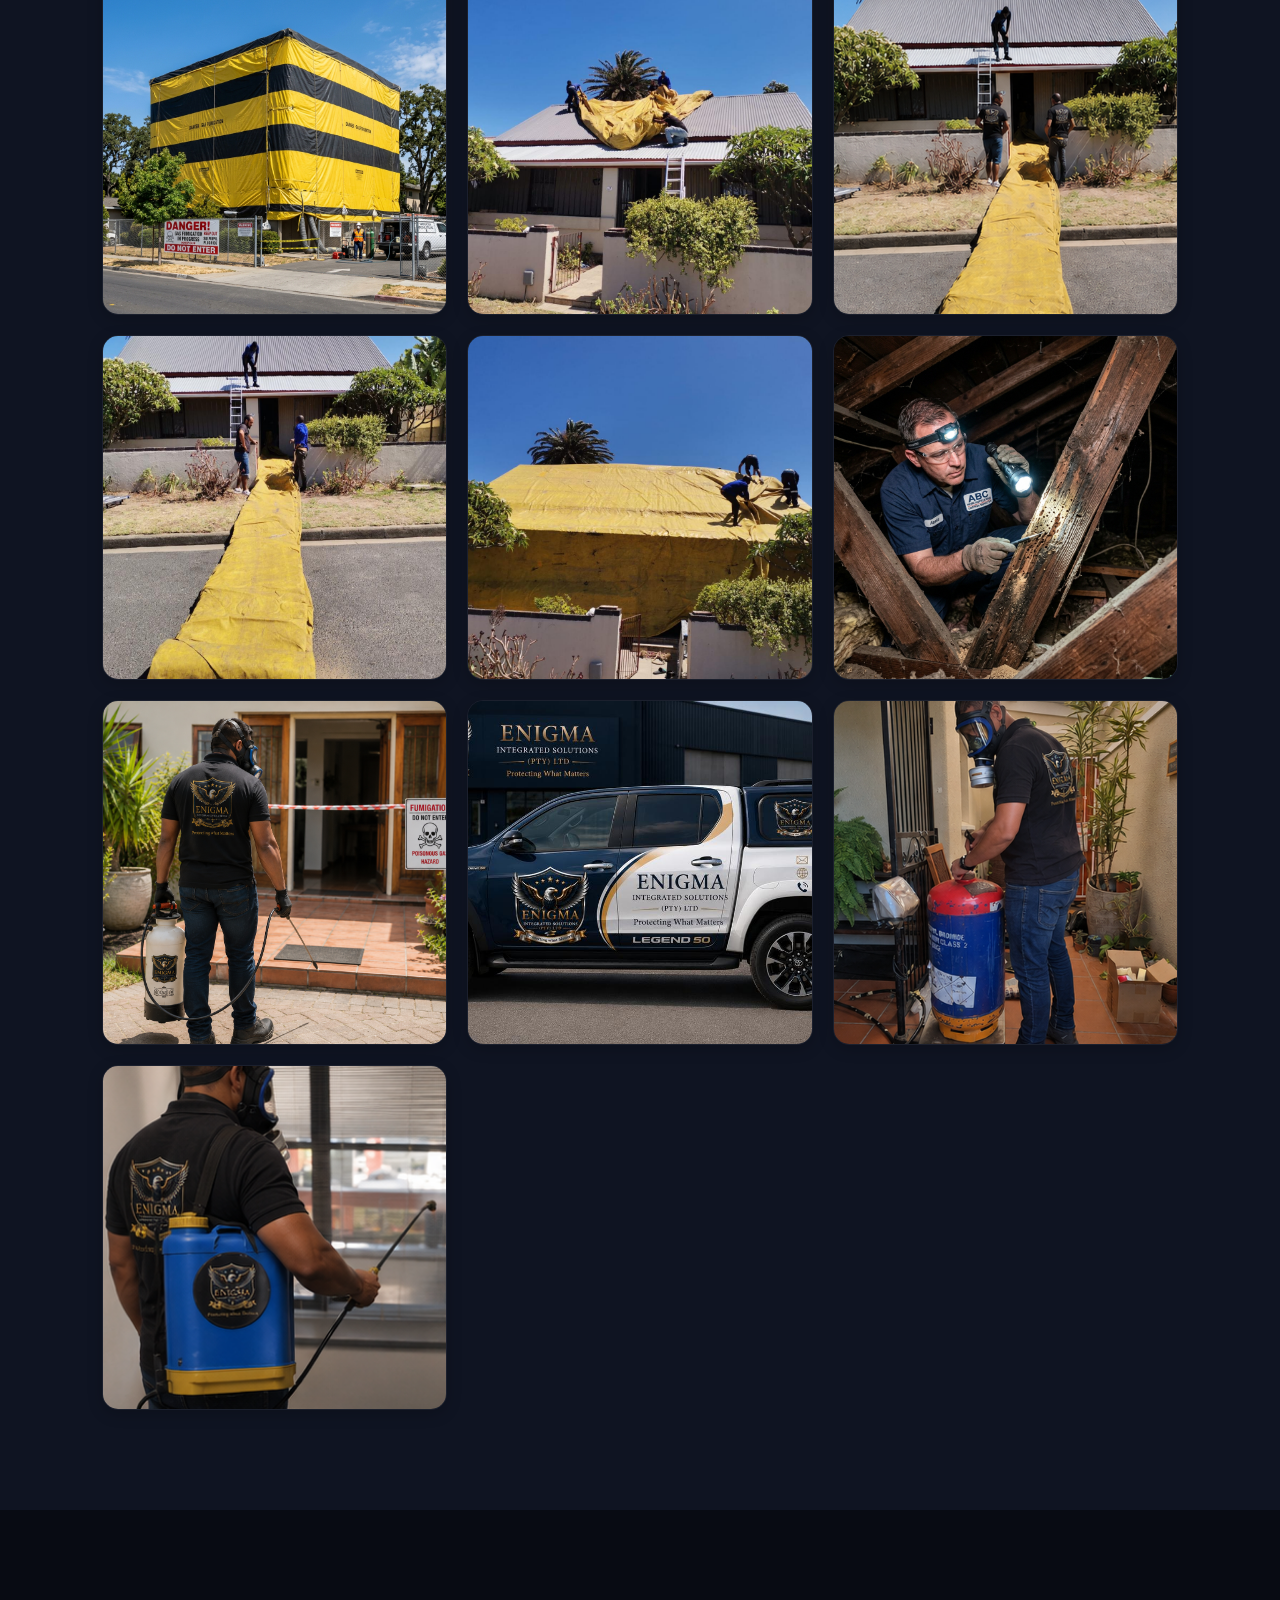
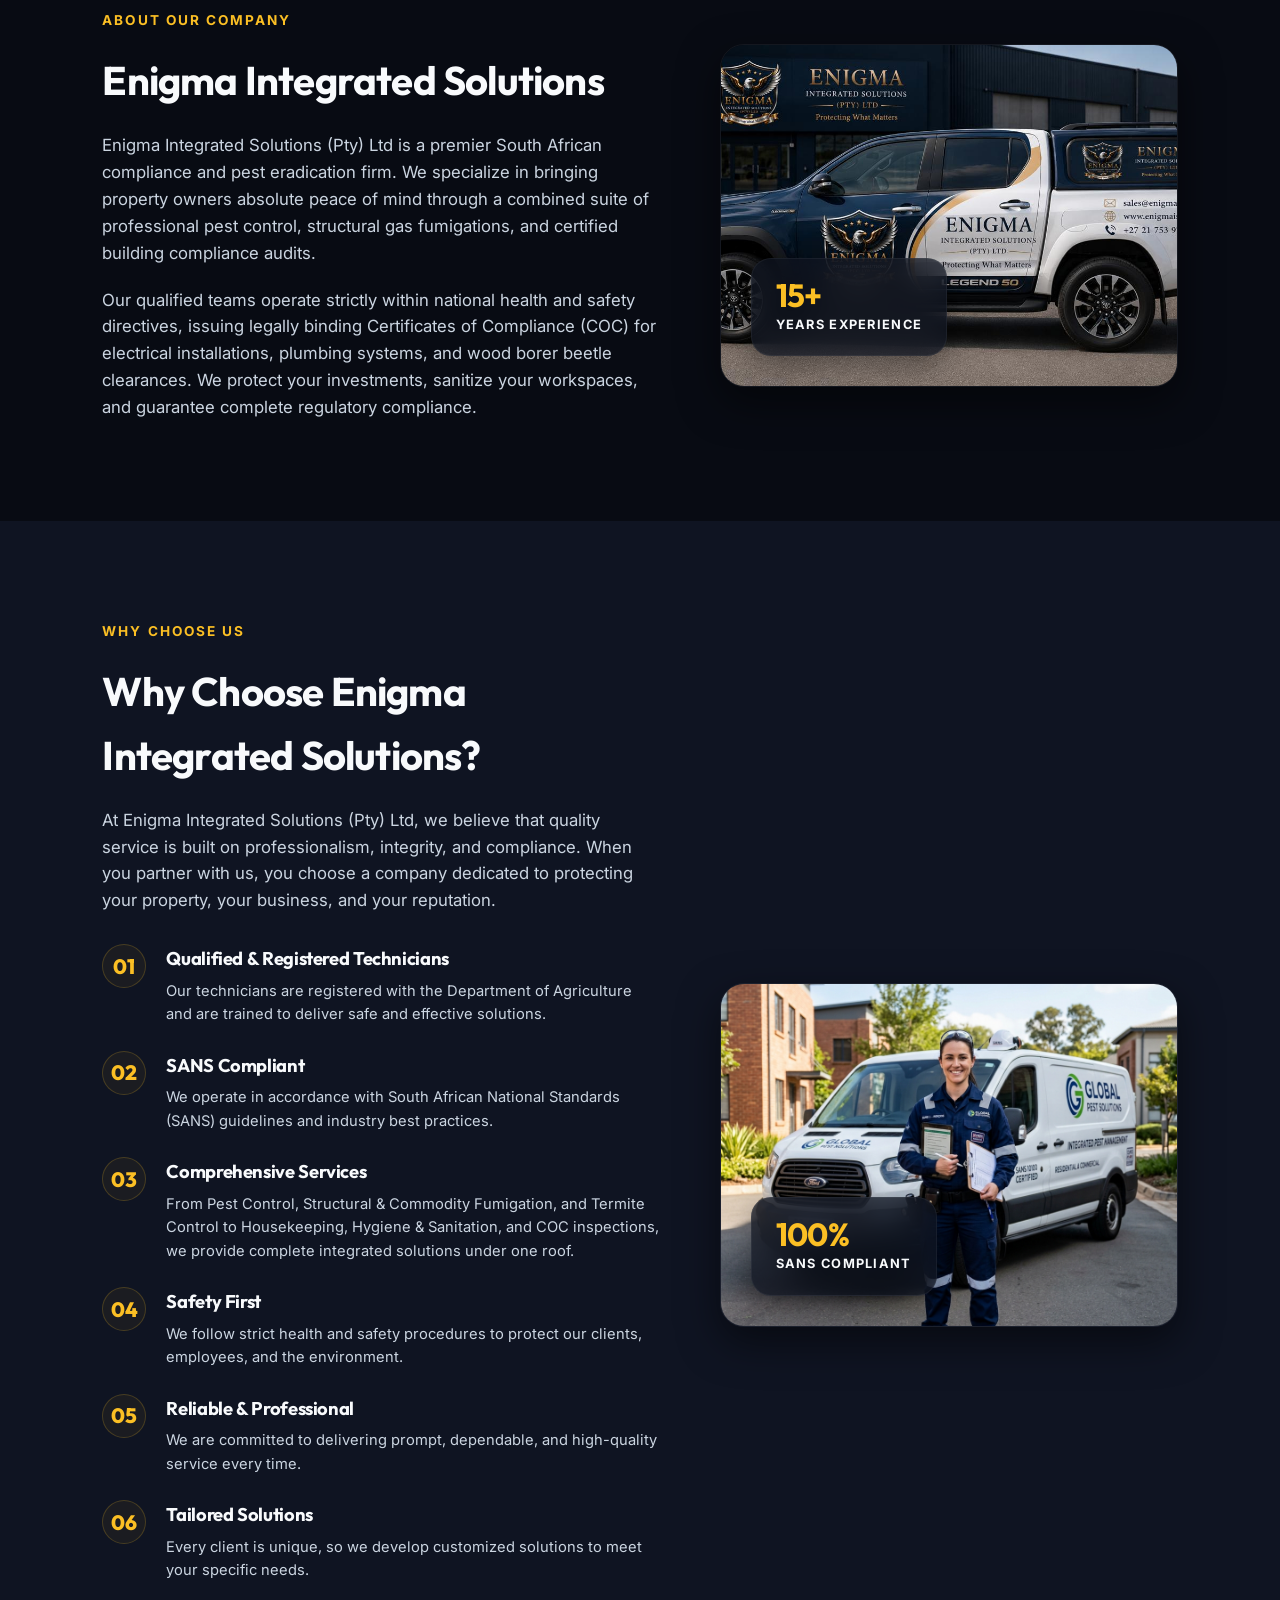
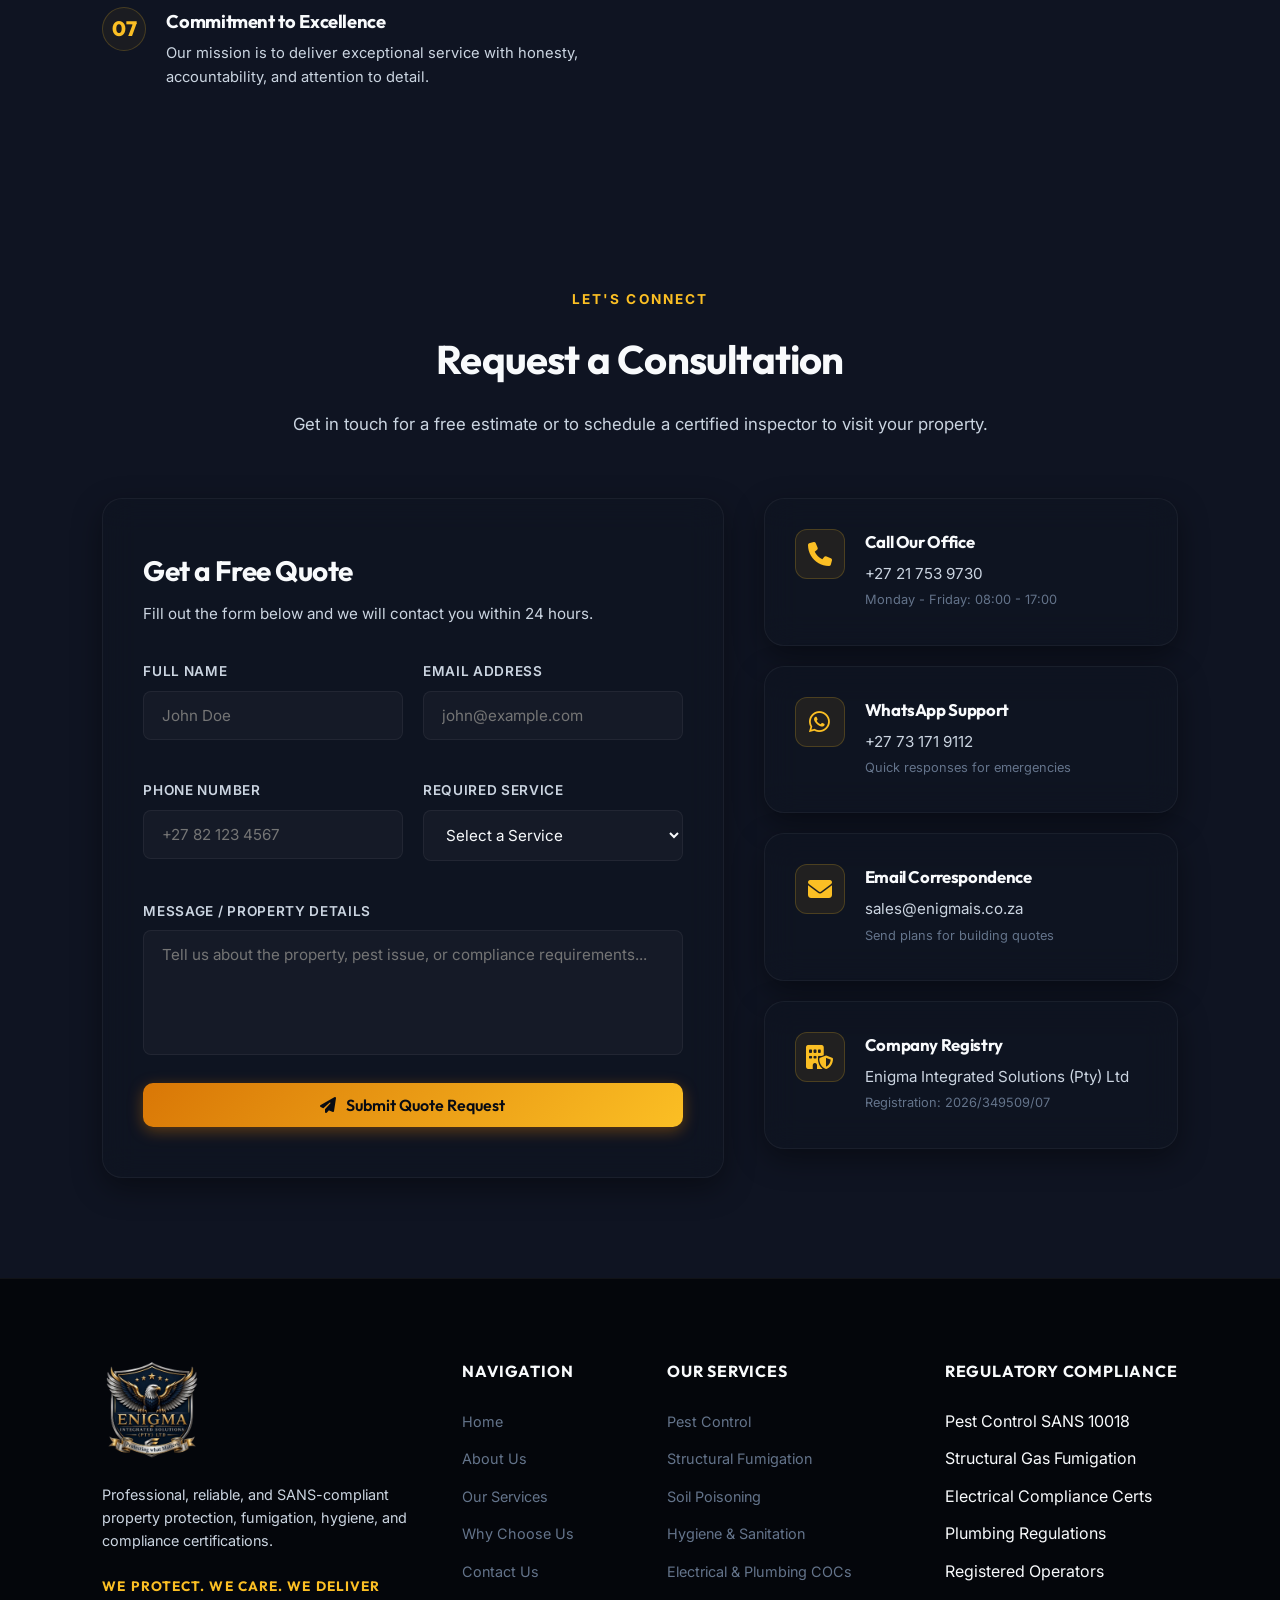
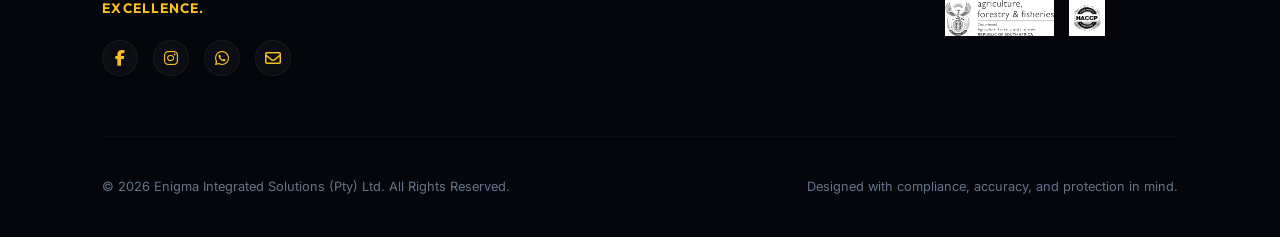
==== commit c8bee603: "content: update why choose us copy and footer registered operators text" ====
--- a/index.html
+++ b/index.html
@@ -340,33 +340,65 @@
         <div class="why-us">
             <div class="why-us-content">
                 <span class="section-tag">Why Choose Us</span>
-                <h2 class="section-title">We Deliver Protection & Absolute Compliance</h2>
+                <h2 class="section-title">Why Choose Enigma Integrated Solutions?</h2>
                 <p class="section-desc">
-                    Enigma Integrated Solutions is built on key operational pillars that set us apart. We provide comprehensive safety certificates alongside standard eradication services, keeping your home or business legal and safe.
+                    At Enigma Integrated Solutions (Pty) Ltd, we believe that quality service is built on professionalism, integrity, and compliance. When you partner with us, you choose a company dedicated to protecting your property, your business, and your reputation.
                 </p>
                 
                 <div class="why-us-list">
                     <div class="why-us-item">
                         <div class="why-us-num">01</div>
                         <div class="why-us-detail">
-                            <h4>Licensed & Qualified Personnel</h4>
-                            <p>All structural gas fumigations, soil treatments, and COC audits are carried out by certified operators and legal compliance officers.</p>
+                            <h4>Qualified & Registered Technicians</h4>
+                            <p>Our technicians are registered with the Department of Agriculture and are trained to deliver safe and effective solutions.</p>
                         </div>
                     </div>
                     
                     <div class="why-us-item">
                         <div class="why-us-num">02</div>
                         <div class="why-us-detail">
-                            <h4>Certified Regulatory Compliance</h4>
-                            <p>We strictly follow SANS guidelines. We issues legally binding Certificates of Compliance (COC) for electrical installations, plumbing, and wood borer beetle clearances.</p>
+                            <h4>SANS Compliant</h4>
+                            <p>We operate in accordance with South African National Standards (SANS) guidelines and industry best practices.</p>
                         </div>
                     </div>
                     
                     <div class="why-us-item">
                         <div class="why-us-num">03</div>
                         <div class="why-us-detail">
-                            <h4>Safe and Advanced Formulations</h4>
-                            <p>We use approved eco-conscious chemicals and advanced ULV fogging systems to maximize coverage while protecting human health and environment.</p>
+                            <h4>Comprehensive Services</h4>
+                            <p>From Pest Control, Structural & Commodity Fumigation, and Termite Control to Housekeeping, Hygiene & Sanitation, and COC inspections, we provide complete integrated solutions under one roof.</p>
+                        </div>
+                    </div>
+                    
+                    <div class="why-us-item">
+                        <div class="why-us-num">04</div>
+                        <div class="why-us-detail">
+                            <h4>Safety First</h4>
+                            <p>We follow strict health and safety procedures to protect our clients, employees, and the environment.</p>
+                        </div>
+                    </div>
+                    
+                    <div class="why-us-item">
+                        <div class="why-us-num">05</div>
+                        <div class="why-us-detail">
+                            <h4>Reliable & Professional</h4>
+                            <p>We are committed to delivering prompt, dependable, and high-quality service every time.</p>
+                        </div>
+                    </div>
+                    
+                    <div class="why-us-item">
+                        <div class="why-us-num">06</div>
+                        <div class="why-us-detail">
+                            <h4>Tailored Solutions</h4>
+                            <p>Every client is unique, so we develop customized solutions to meet your specific needs.</p>
+                        </div>
+                    </div>
+                    
+                    <div class="why-us-item">
+                        <div class="why-us-num">07</div>
+                        <div class="why-us-detail">
+                            <h4>Commitment to Excellence</h4>
+                            <p>Our mission is to deliver exceptional service with honesty, accountability, and attention to detail.</p>
                         </div>
                     </div>
                 </div>
@@ -540,7 +572,7 @@
                         <li>Structural Gas Fumigation</li>
                         <li>Electrical Compliance Certs</li>
                         <li>Plumbing Regulations</li>
-                        <li>SADPCA Registered Operators</li>
+                        <li>Registered Operators</li>
                     </ul>
                     <div class="footer-badges" style="display: flex; gap: 15px; margin-top: 15px;">
                         <img src="badge2.jpeg" alt="DAFF Registered" style="height: 36px; width: auto; object-fit: contain; filter: grayscale(1) brightness(1.2); transition: var(--transition-smooth); cursor: pointer;" onmouseover="this.style.filter='none'" onmouseout="this.style.filter='grayscale(1) brightness(1.2)'" title="DAFF Registered Operators Check">
--- a/style.css
+++ b/style.css
@@ -1088,6 +1088,31 @@
         width: 100%;
         justify-content: space-between;
         gap: 20px;
+    }
+    
+    /* Mobile Services Details Layout Overrides */
+    .service-detail-section {
+        padding: 50px 6%;
+    }
+    
+    .service-detail-block,
+    .service-detail-block:nth-child(even) {
+        flex-direction: column !important;
+        gap: 35px;
+        margin-bottom: 60px;
+        align-items: stretch;
+    }
+    
+    .service-detail-content {
+        width: 100% !important;
+        flex: none !important;
+    }
+    
+    .service-detail-img-wrap {
+        width: 100% !important;
+        flex: none !important;
+        aspect-ratio: 16/10;
+        height: auto;
     }
 }
 
